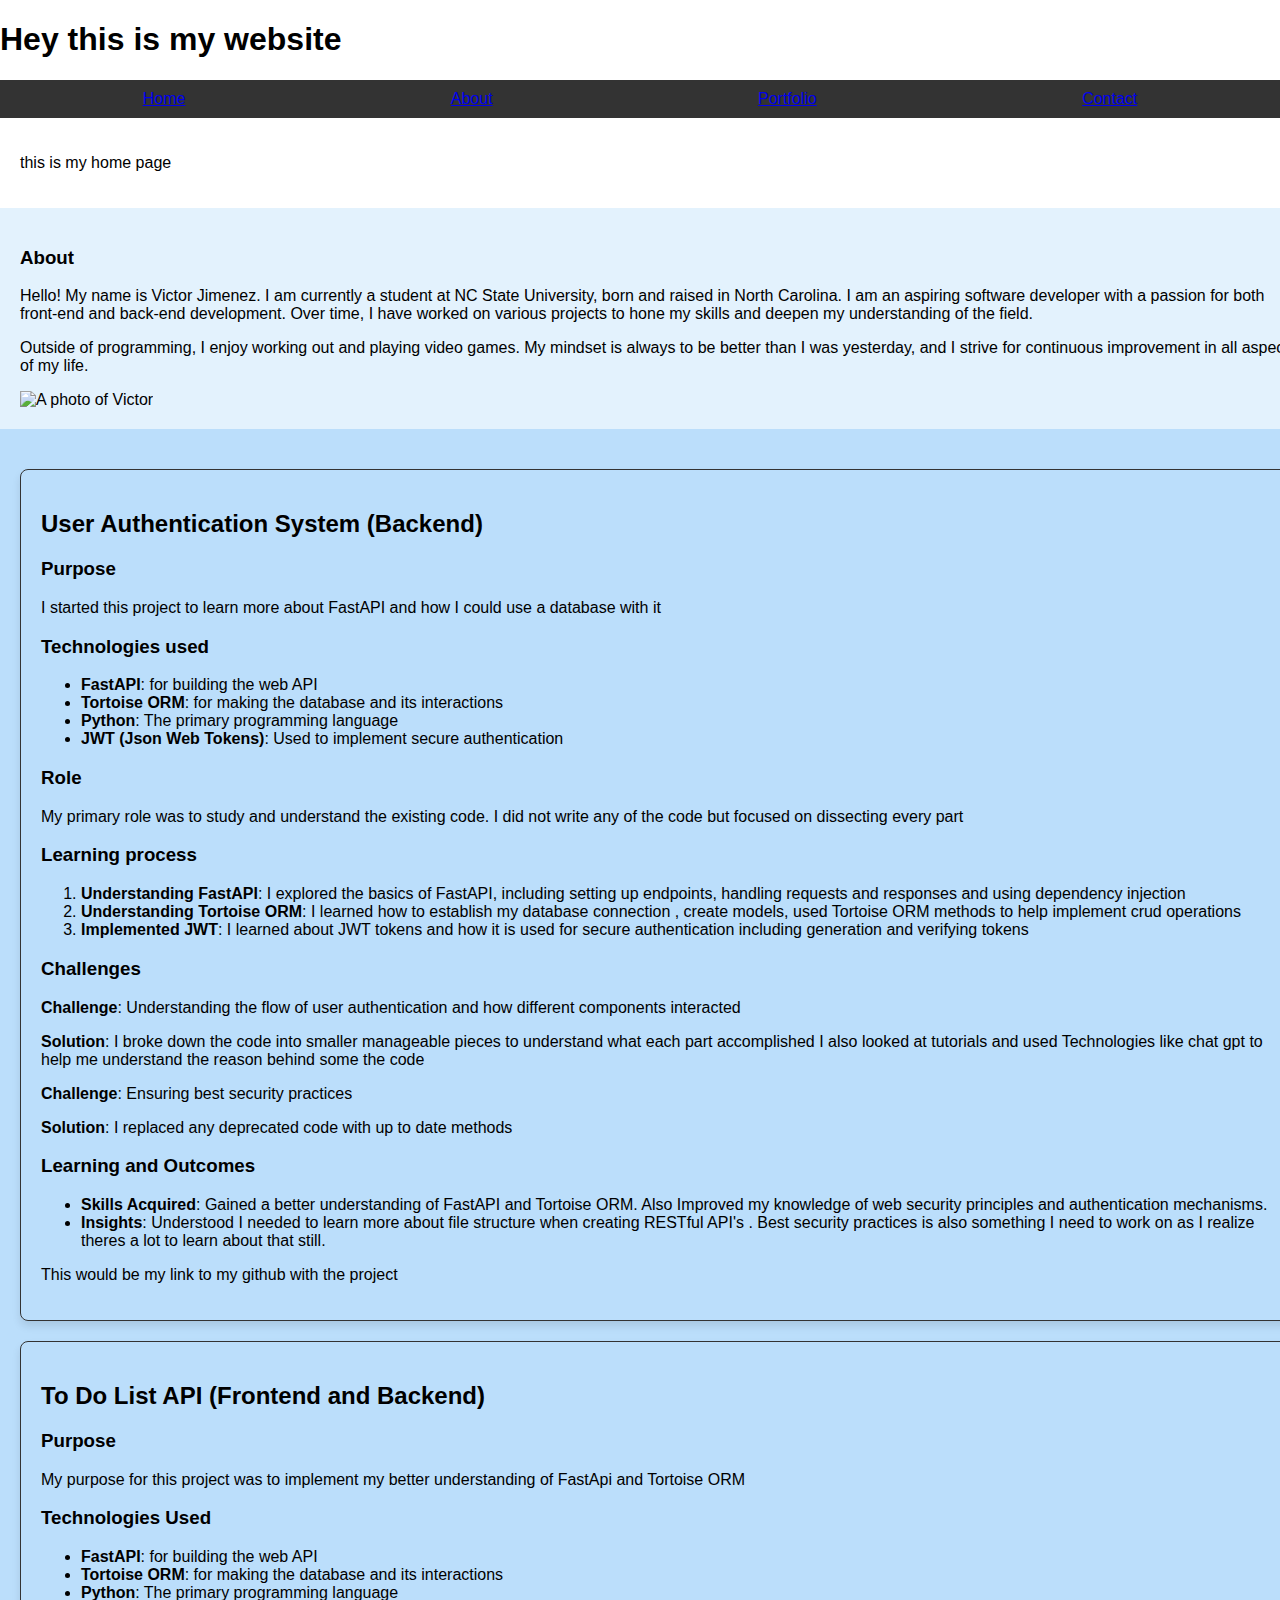
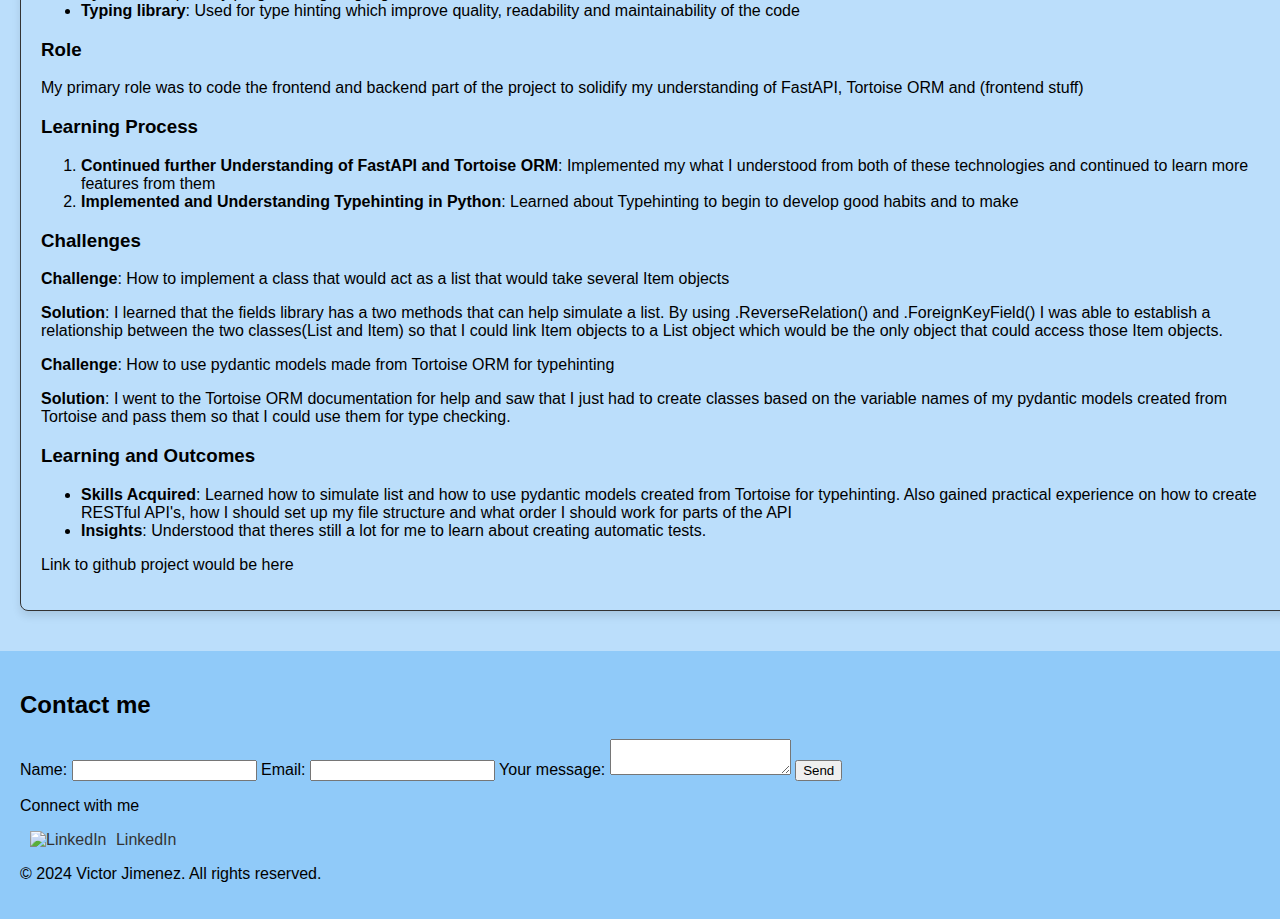
==== beginnerPortfolio.html @ de3bb0f4 "initial commit" ====
<!DOCTYPE html>
<html lang="en">
<head>
    <meta charset="UTF-8">
    <meta name="viewport" content="width=device-width, initial-scale=1.0">
    <link rel="stylesheet" href="beginnerPortfolio.css">
    <link href="https://fonts.googleapis.com/css2?family=Roboto:wght@400;700&display=swap" rel="stylesheet">
    <link rel="stylesheet" href="https://cdnjs.cloudflare.com/ajax/libs/font-awesome/5.15.4/css/all.min.css">
    <title>My First HTML Page</title>
</head>
<body>
    <h1> Hey this is my website </h1>
    
    <nav class="nav-bar"> 
        <ul class="nav-list">
            <li><a href="#Home" class="nav-item"> Home </a></li>
            <li><a href="#About" class="nav-item"> About </a></li>
            <li><a href="#Portfolio" class="nav-item"> Portfolio </a></li>            
            <li><a href="#Contact" class="nav-item"> Contact</a></li>
        </ul>
    </nav>

    <section id = "Home" class="home-section">
        <p> this is my home page</p>
    </section>

    <section id = "About" class="about-section">
        <h3> About</h3>
        <div class="about">
            <p>Hello! My name is Victor Jimenez. I am currently a student at NC State University,
                born and raised in North Carolina. I am an aspiring software developer with a
                passion for both front-end and back-end development.
                Over time, I have worked on various projects to hone my skills and deepen my
                understanding of the field.
            </p>
    
            <p>Outside of programming, I enjoy working out and playing video games. My mindset is always
                to be better than I was yesterday, and I strive for continuous improvement in all aspects
                of my life.</p>
        </div>
        <img src = "HeadshotOfMe.JPG" alt = "A photo of Victor" id = "photo-resize">
    </section>

    <section id = "Portfolio" class="portfolio-section">
        <div class="project">
            <h2> User Authentication System (Backend) </h2>
            <h3> Purpose </h3>
            <p> I started this project to learn more about FastAPI and how I could use a database with it</p>
            <h3> Technologies used</h3>
            <ul> 
                <li> <strong>FastAPI</strong>: for building the web API </li>
                <li> <strong>Tortoise ORM</strong>: for making the database and its interactions </li>
                <li> <strong>Python</strong>: The primary programming language </li>
                <li> <strong>JWT (Json Web Tokens)</strong>: Used to implement secure authentication </li>
            </ul>
            <h3> Role </h3>
            <p> My primary role was to study and understand the existing code. I did not write any of the
                code but focused on dissecting every part
            </p>
            <h3> Learning process</h3>
            <ol>
                <li> <strong>Understanding FastAPI</strong>: I explored the basics of FastAPI, including 
                setting up endpoints, handling requests and responses and using dependency injection
                </li>
                <li>
                    <strong> Understanding Tortoise ORM</strong>: I learned how to establish my database connection
                    , create models, used Tortoise ORM methods to help implement crud operations

                </li>
                <li>
                    <strong> Implemented JWT</strong>: I learned about JWT tokens and how it is used for 
                    secure authentication including generation and verifying tokens
                    
                </li>
            </ol>
            <h3> Challenges</h3>
            <p> <strong>Challenge</strong>: Understanding the flow of user authentication and how different components interacted</p>
            <p> <strong>Solution</strong>: I broke down the code into smaller manageable pieces to understand what each part accomplished
                I also looked at tutorials and used Technologies like chat gpt to help me understand the reason behind some the code    
            </p>
            <p> <strong>Challenge</strong>: Ensuring best security practices</p>
            <p> <strong>Solution</strong>: I replaced any deprecated code with up to date methods </p>
            <h3> Learning and Outcomes</h3>
            <ul>
                <li> <strong> Skills Acquired</strong>: Gained a better understanding of FastAPI and Tortoise ORM.
                    Also Improved my knowledge of web security principles and authentication mechanisms.
                </li>
                <li> <strong> Insights</strong>: Understood I needed to learn more about file structure when creating RESTful API's 
                . Best security practices is also something I need to work on as I realize theres a lot to learn about that still.
                </li>
            </ul>
            <p> This would be my link to my github with the project</p>
        </div>
        <div class="project">
            <h2> To Do List API (Frontend and Backend)</h2>
            <h3> Purpose</h3>
            <p> My purpose for this project was to implement my better understanding of FastApi and Tortoise ORM</p>
            <h3> Technologies Used</h3>
            <ul> 
                <li> <strong>FastAPI</strong>: for building the web API </li>
                <li> <strong>Tortoise ORM</strong>: for making the database and its interactions </li>
                <li> <strong>Python</strong>: The primary programming language </li>
                <li> <strong>Typing library</strong>: Used for type hinting which improve quality, readability and maintainability of the code </li>
            </ul>
            <h3> Role</h3>
            <p> My primary role was to code the frontend and backend part of the project to solidify my understanding of FastAPI, Tortoise ORM and (frontend stuff)</p>
            <h3> Learning Process</h3>
            <ol>
                <li><strong>Continued further Understanding of FastAPI and Tortoise ORM</strong>: Implemented my what I understood from both of these technologies and continued to learn more features from them</li>
                <li><strong> Implemented and Understanding Typehinting in Python</strong>: Learned about Typehinting to begin to develop good habits and to make </li>
            </ol>
            <h3> Challenges </h3>
            <p> <strong>Challenge</strong>: How to implement a class that would act as a list that would take several Item objects</p>
            <p><strong> Solution</strong>: I learned that the fields library has a two methods that can help simulate a list. 
                By using .ReverseRelation() and .ForeignKeyField() I was able to establish a relationship between the two classes(List and Item) so that I could
                link Item objects to a List object which would be the only object that could access those Item objects.
            </p>
            <p><strong>Challenge</strong>: How to use pydantic models made from Tortoise ORM for typehinting</p>
            <p><strong>Solution</strong>: I went to the Tortoise ORM documentation for help and saw that I just had 
                to create classes based on the variable names of my pydantic models created from Tortoise and pass them so that 
                I could use them for type checking.
            </p>
            <h3> Learning and Outcomes</h3>
            <ul>
                <li><strong>Skills Acquired</strong>: Learned how to simulate list and how to use pydantic
                    models created from Tortoise for typehinting. Also gained practical experience on how to
                    create RESTful API's, how I should set up my file structure and what order I should work 
                    for parts of the API
                </li>
                <li><strong>Insights</strong>: Understood that theres still a lot for me to learn about creating automatic tests.</li>
            </ul>
            <p> Link to github project would be here</p>
        </div>
    </section>

    <section id = "Contact" class="contact-section">
        <h2>Contact me</h2>
        <form action="https://formspree.io/f/mnnandla" method="POST">
            <label for name="name"> Name:</label>
            <input type="text" id="name" name="name" required>

            <label for email="email"> Email:</label>
            <input type="email" id="email" name="email" required>

            <label for message="message"> Your message:</label>
            <textarea type="text" id="message" name="message" required></textarea>

            <button type="submit"> Send</button>
        </form>
        <footer> 
            <p>Connect with me</p>
            <ul class="social-links">
                <li><a href="https://www.linkedin.com/in/victor-jimenez-36b8a1294" target="_blank"><img src="linkedin-icon.png" alt="LinkedIn"> LinkedIn</a></li>                
            </ul>
            <p>&copy; 2024 Victor Jimenez. All rights reserved.</p>
        </footer>
        
    </section>
</body>
---- beginnerPortfolio.css ----
.home-section {
    background-color: white;
}
.about-section {
    background-color: #E3F2FD;
}
.portfolio-section {
    background-color: #BBDEFB;
}
.contact-section {
    background-color: #90CAF9;
}
section {
    width: 100%;
    margin: 0px;
    padding: 20px;
}
html, body {
    margin: 0px;
    padding: 0px;
}
body {
    font-family: 'Lato', sans-serif;
    overflow-x: hidden;
}
.nav-bar {
    background-color: #333;
    padding: 10px;
}
.nav-list {
    display: flex;
    justify-content: space-around;
    list-style: none;
    margin: 0;
    padding: 0;
}
.nav-item a:link, .nav-item:visited {
    color: white;
    text-decoration: none;
    padding: 10px 20px;
    display: inline-block;
}
.nav-item a:hover {
    background-color: #575757;
    border-radius: 5px;
}
.nav-item a:active {
    color: white;
}
.project {
    border-radius: 8px;
    padding: 20px;
    margin: 20px 0;
    box-shadow: 0 5px 9px rgb(0,0,0,0.1);
    border: 1px solid #333;
}
.social-links {
    list-style: none;
    padding: 0;
}
.social-links li {
    display: inline;
    margin: 0 10px;
}
.social-links li a:link, .social-links li a:visited {
    text-decoration: none;
    color: #333;
}
.social-links li a:hover {
    color: #0073b1;
}
.social-links img{
    width: 20px;
    height: 20px;
    margin-right: 5px;
}
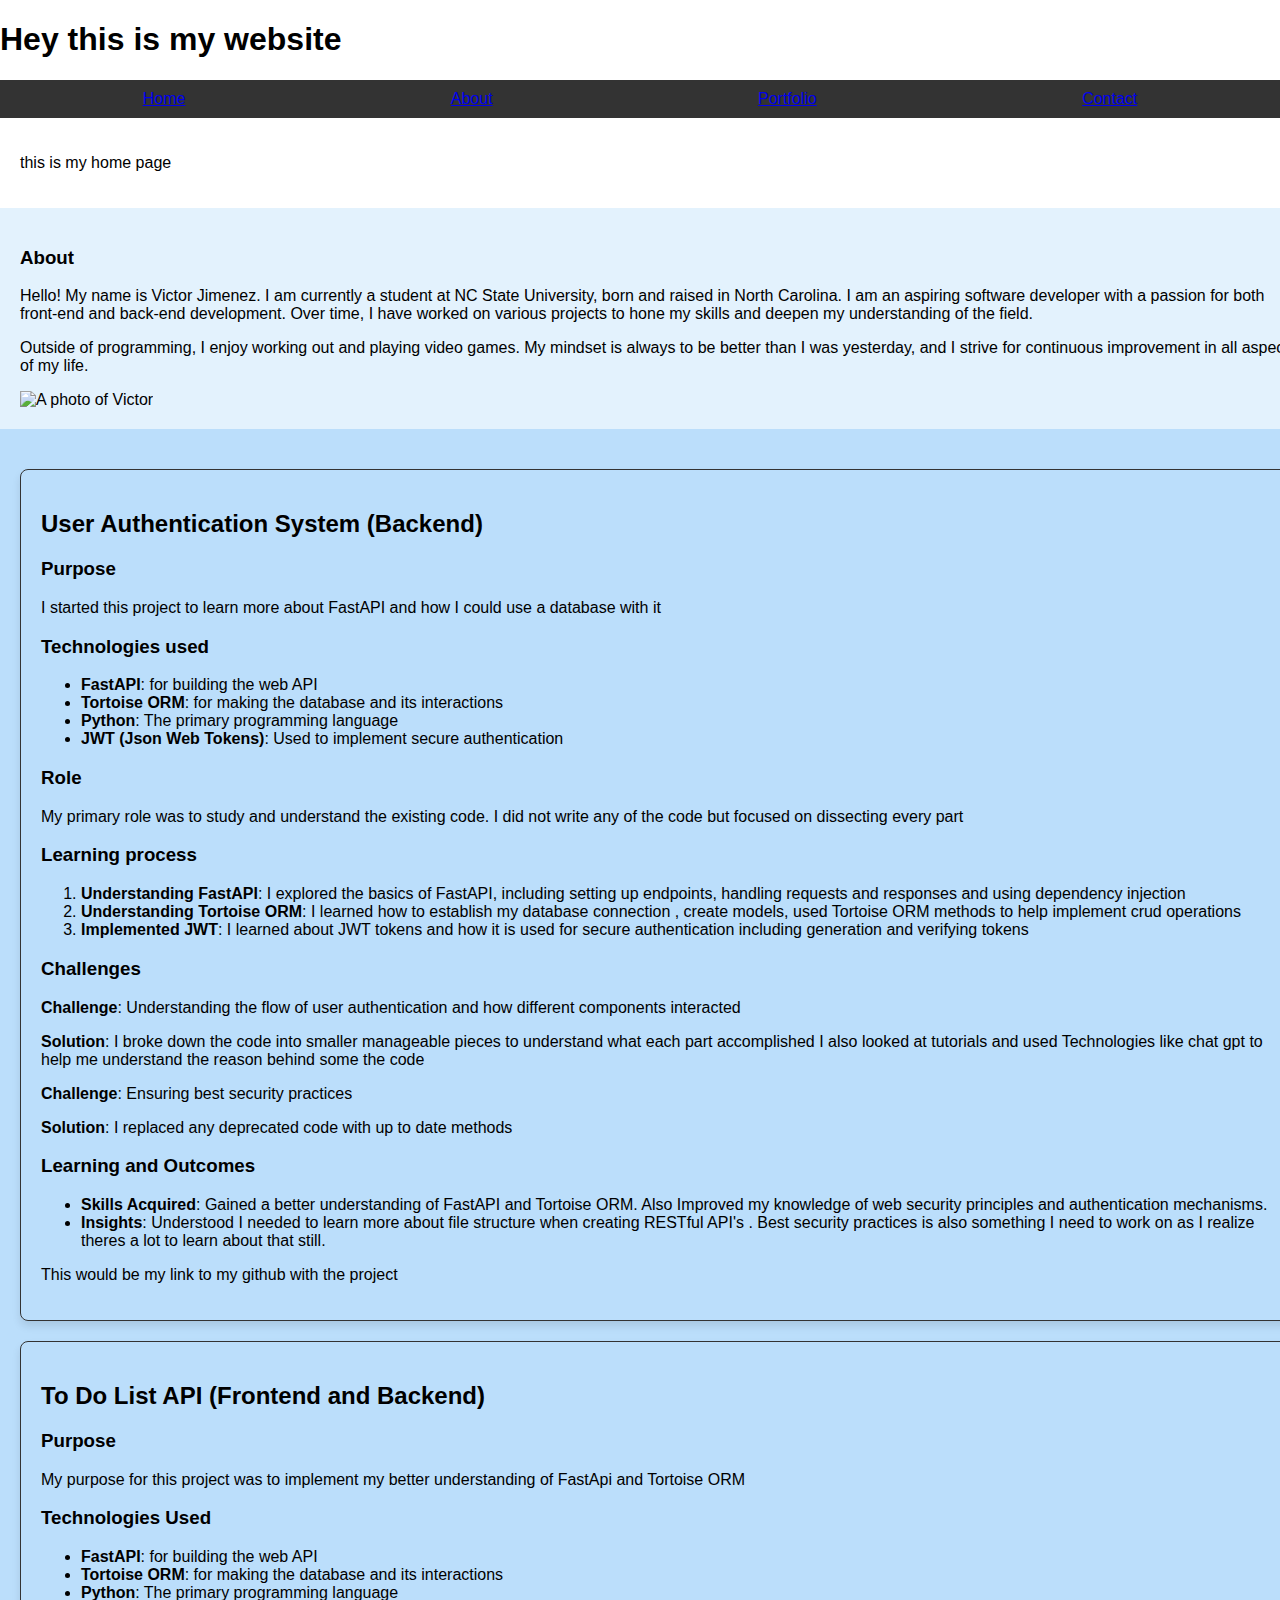
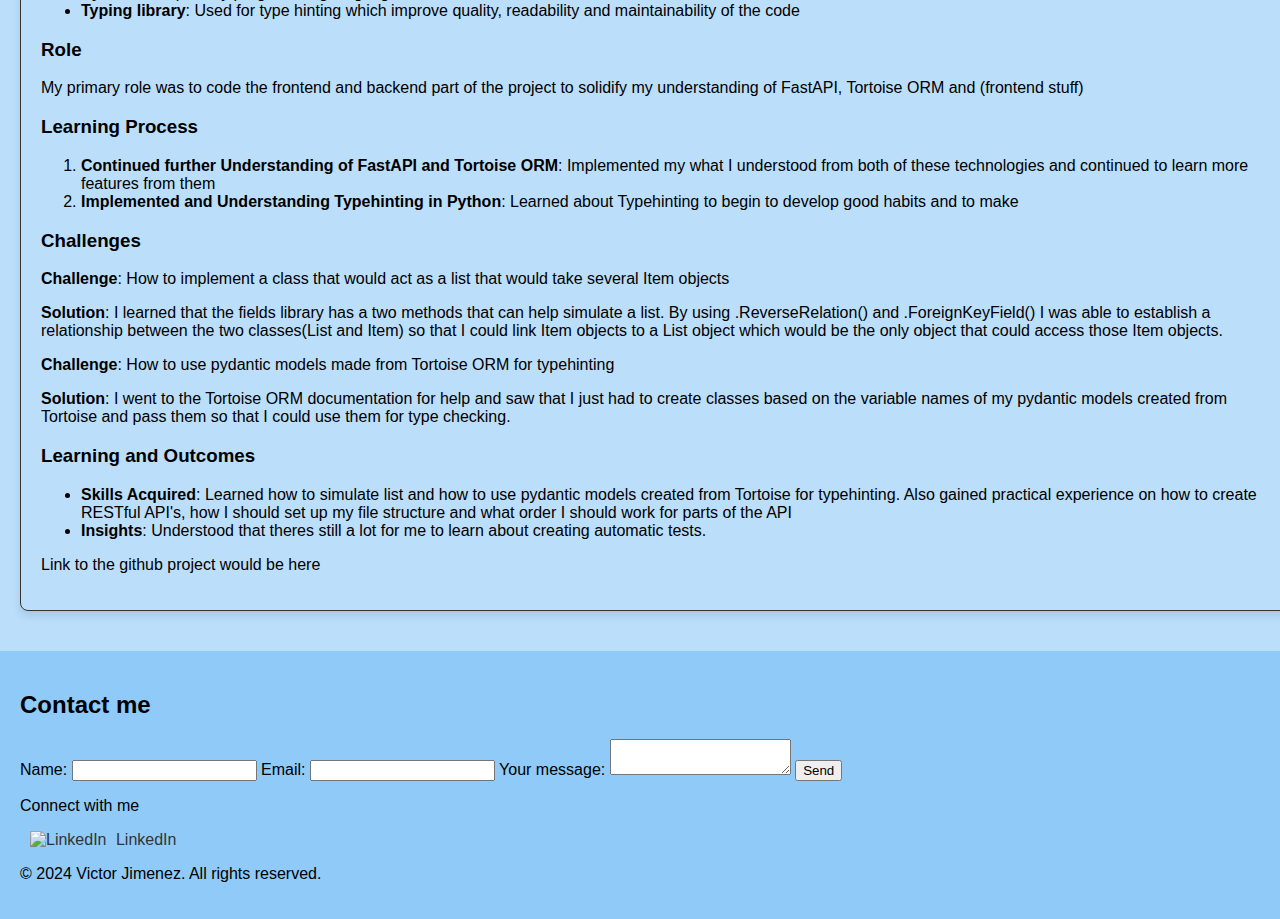
==== commit 90a79d72: "am commiting to main" ====
--- a/beginnerPortfolio.html
+++ b/beginnerPortfolio.html
@@ -129,7 +129,7 @@
                 </li>
                 <li><strong>Insights</strong>: Understood that theres still a lot for me to learn about creating automatic tests.</li>
             </ul>
-            <p> Link to github project would be here</p>
+            <p> Link to the github project would be here</p>
         </div>
     </section>
 
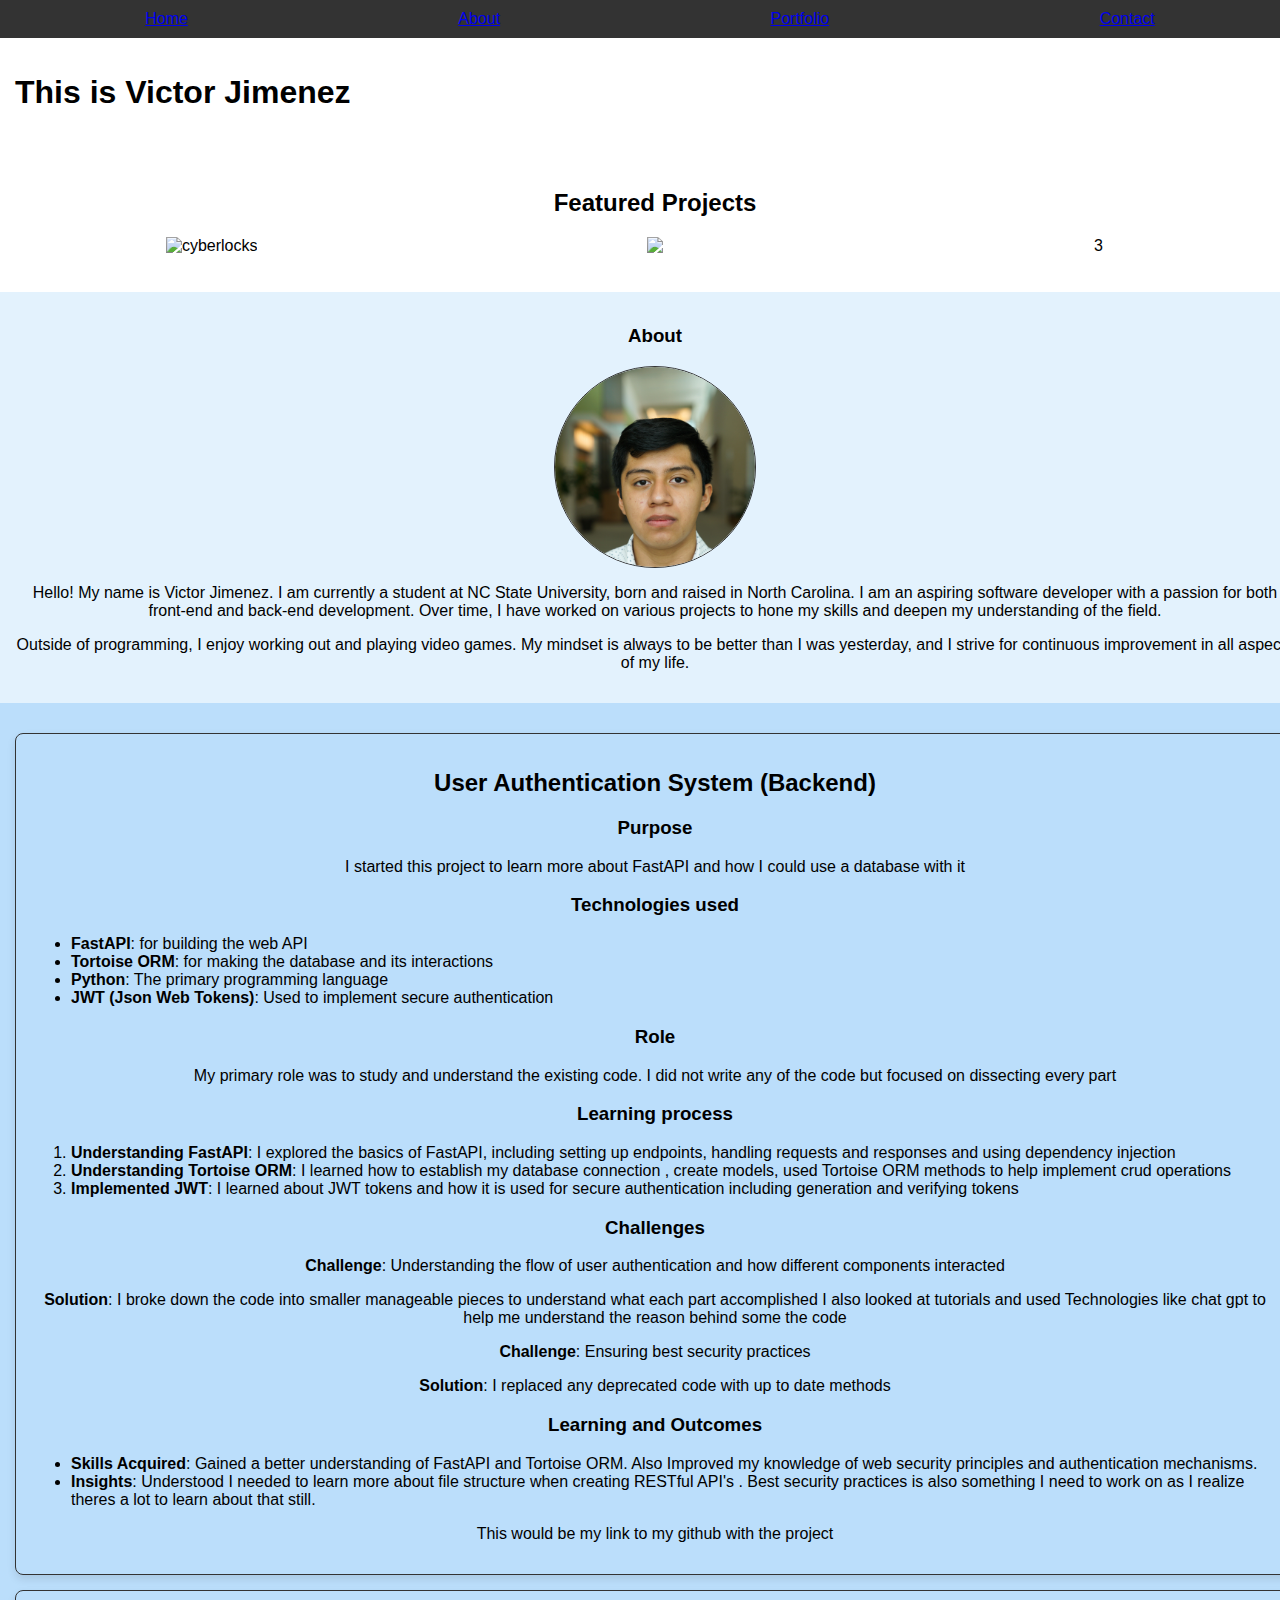
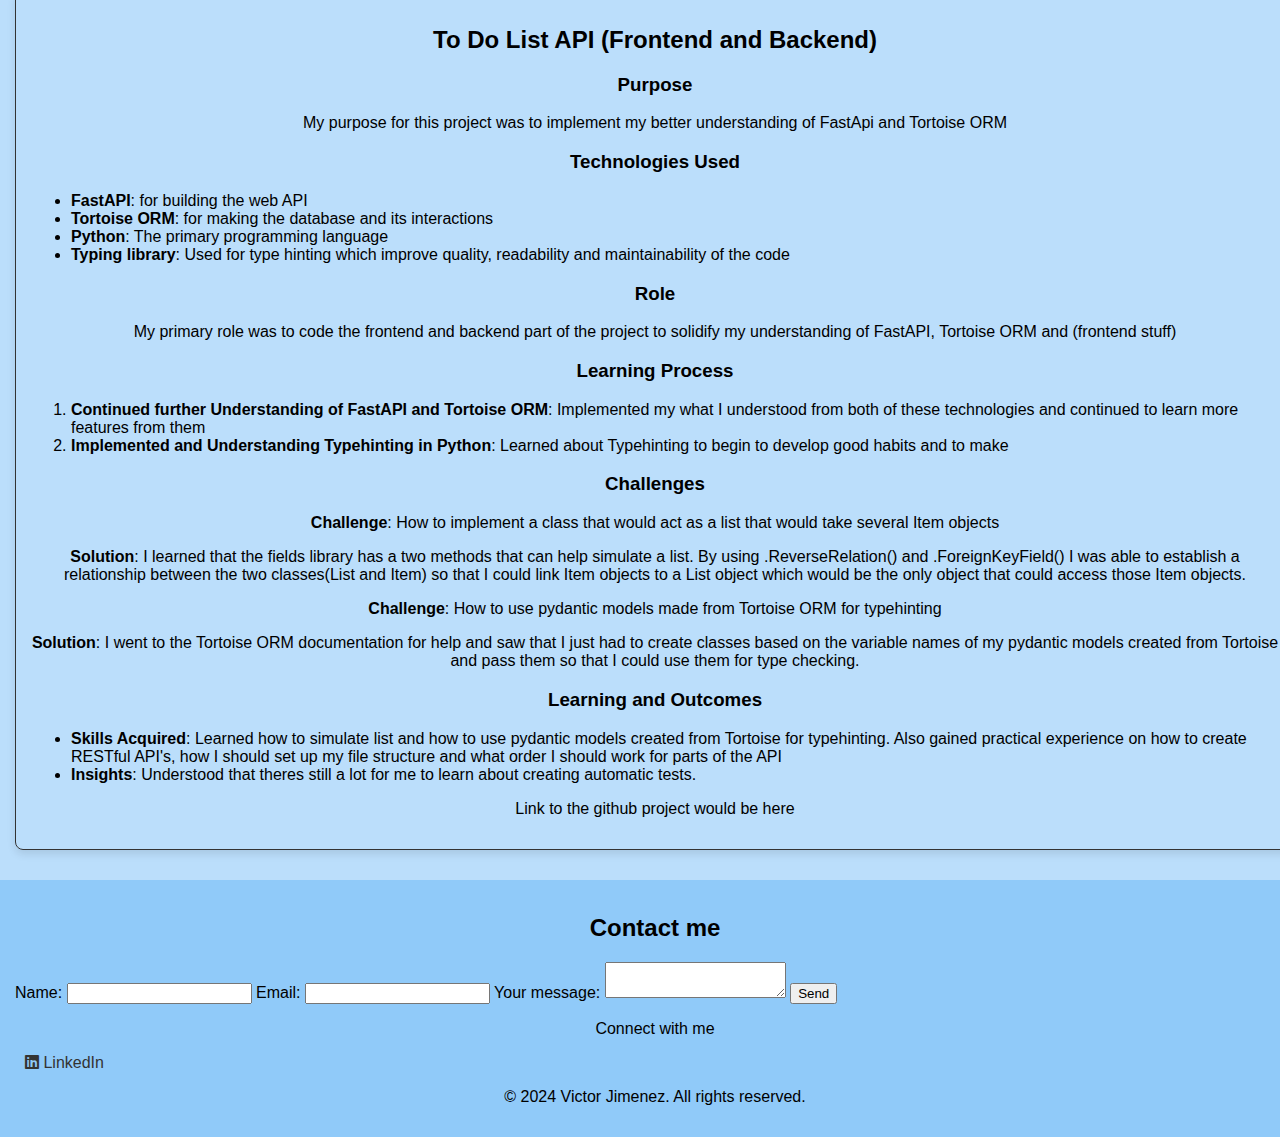
==== commit 490e7379: "Added image and circle border and started grid for featured project" ====
--- a/beginnerPortfolio.html
+++ b/beginnerPortfolio.html
@@ -6,10 +6,10 @@
     <link rel="stylesheet" href="beginnerPortfolio.css">
     <link href="https://fonts.googleapis.com/css2?family=Roboto:wght@400;700&display=swap" rel="stylesheet">
     <link rel="stylesheet" href="https://cdnjs.cloudflare.com/ajax/libs/font-awesome/5.15.4/css/all.min.css">
+
     <title>My First HTML Page</title>
 </head>
 <body>
-    <h1> Hey this is my website </h1>
     
     <nav class="nav-bar"> 
         <ul class="nav-list">
@@ -21,11 +21,21 @@
     </nav>
 
     <section id = "Home" class="home-section">
-        <p> this is my home page</p>
+        <h1> This is Victor Jimenez</h1>
+        <br></br>
+        <h2> <strong>Featured Projects</strong></h2>
+        <div class="container">
+            <div class="featured-project1"><img src="https://pixahive.com/wp-content/uploads/2020/10/Hacking-And-Cyber-Security-129294-pixahive.jpg" alt="cyberlocks"></div>
+            <div class="featured-project2"><img src ="https://images.pexels.com/photos/5717409/pexels-photo-5717409.jpeg"></div>
+            <div class="featured-project3">3</div>
+        </div>
     </section>
 
     <section id = "About" class="about-section">
         <h3> About</h3>
+        <div id = "photo-resize" class="circle-border">
+            <img src = "images/HeadshotOfMe.JPG" alt = "A photo of Victor" id = "photo-resize">
+        </div>
         <div class="about">
             <p>Hello! My name is Victor Jimenez. I am currently a student at NC State University,
                 born and raised in North Carolina. I am an aspiring software developer with a
@@ -38,7 +48,8 @@
                 to be better than I was yesterday, and I strive for continuous improvement in all aspects
                 of my life.</p>
         </div>
-        <img src = "HeadshotOfMe.JPG" alt = "A photo of Victor" id = "photo-resize">
+        
+        
     </section>
 
     <section id = "Portfolio" class="portfolio-section">
@@ -150,7 +161,7 @@
         <footer> 
             <p>Connect with me</p>
             <ul class="social-links">
-                <li><a href="https://www.linkedin.com/in/victor-jimenez-36b8a1294" target="_blank"><img src="linkedin-icon.png" alt="LinkedIn"> LinkedIn</a></li>                
+                <li><a href="https://www.linkedin.com/in/victor-jimenez-36b8a1294" target="_blank"><i class="fab fa-linkedin"></i> LinkedIn</a></li>
             </ul>
             <p>&copy; 2024 Victor Jimenez. All rights reserved.</p>
         </footer>
--- a/beginnerPortfolio.css
+++ b/beginnerPortfolio.css
@@ -1,6 +1,16 @@
 .home-section {
     background-color: white;
 }
+#photo-resize {
+    text-align: center;
+}
+#photo-resize img {
+    display: block; /* Ensures the image behaves like a block element */
+    margin: 0 auto; /* Centers the image horizontally */
+    width: 250px;
+    max-width: 100%; /* Optionally, limits the image width to the container width */
+    height: auto; /* Ensures the image maintains its aspect ratio */
+}
 .about-section {
     background-color: #E3F2FD;
 }
@@ -9,6 +19,9 @@
 }
 .contact-section {
     background-color: #90CAF9;
+}
+p, h3, h2{
+    text-align: center;
 }
 section {
     width: 100%;
@@ -26,6 +39,10 @@
 .nav-bar {
     background-color: #333;
     padding: 10px;
+    position: sticky;
+    top: 0;
+    z-index: 999;
+    width: 100%;
 }
 .nav-list {
     display: flex;
@@ -73,4 +90,111 @@
     width: 20px;
     height: 20px;
     margin-right: 5px;
+}
+.circle-border {
+    border-radius: 50%;
+    border: 1px solid #333;
+    width: 200px;
+    height: 200px;
+    margin: 0 auto;
+    overflow: hidden;
+    text-align: center;
+}
+.container {
+    text-align: center;
+    display: grid;
+    grid-template-columns: repeat(3, 1fr);
+    grid-template-rows: repeat(2, 1fr);
+    column-gap: 50px;
+}
+.featured-project1 {
+    grid-column-start: 1;
+    grid-column-end: 2;
+    grid-row-start: 1;
+    grid-row-end: 2;
+}
+.featured-project1 img{
+    max-width: 100%;
+    height: auto
+}
+.featured-project2 {
+    grid-column-start: 2;
+    grid-column-end: 3;
+    grid-row-start: 1;
+    grid-row-end: 2;
+}
+.featured-project2 img{
+    max-width: 100%;
+    height: auto
+}
+.featured-project3 {
+    grid-column-start: 3;
+    grid-column-end: 4;
+    grid-row-start: 1;
+    grid-row-end: 2;
+}
+.featured-project3 img{
+    max-width: 100%;
+    height: auto
+}
+/* Media query for tablets (min-width: 600px) */
+@media (min-width: 600px) {
+    .nav-list {
+        flex-direction: row;
+        justify-content: space-around;
+    }
+
+    .nav-item {
+        margin: 0 10px;
+    }
+
+    .project {
+        padding: 15px;
+        margin: 15px 0;
+        box-shadow: 0 4px 8px rgb(0,0,0,0.1);
+    }
+
+    section {
+        padding: 15px;
+    }
+}
+
+/* Media query for mobile devices (max-width: 599px) */
+@media (max-width: 599px) {
+    .nav-bar {
+        padding: 5px;
+    }
+
+    .nav-list {
+        flex-direction: column;
+        align-items: center;
+    }
+
+    .nav-item {
+        margin: 5px 0;
+    }
+
+    .nav-item a:link, .nav-item a:visited {
+        padding: 8px 15px;
+    }
+
+    .project {
+        padding: 10px;
+        margin: 10px 0;
+        box-shadow: 0 3px 6px rgb(0,0,0,0.1);
+    }
+
+    section {
+        padding: 10px;
+    }
+    
+    .social-links li {
+        display: block;
+        margin: 5px 0;
+    }
+
+    .social-links img {
+        width: 15px;
+        height: 15px;
+    }
 }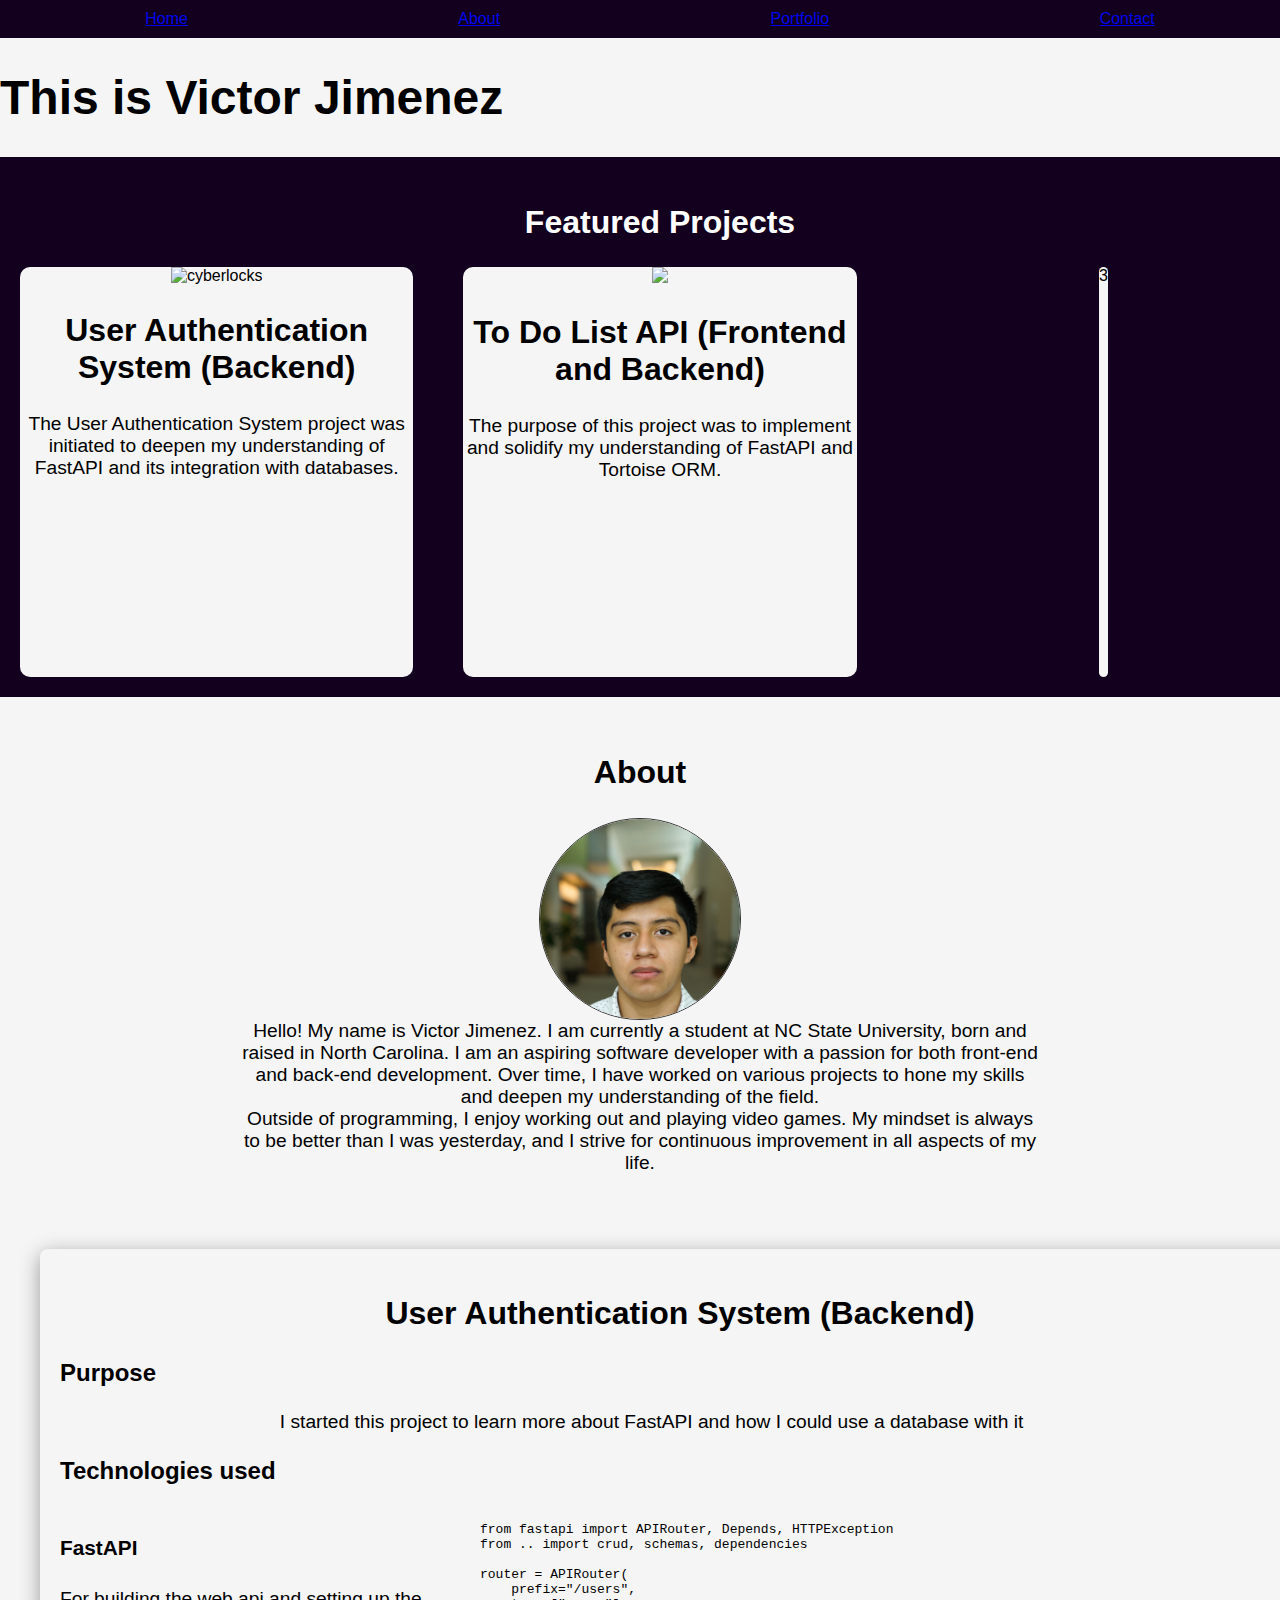
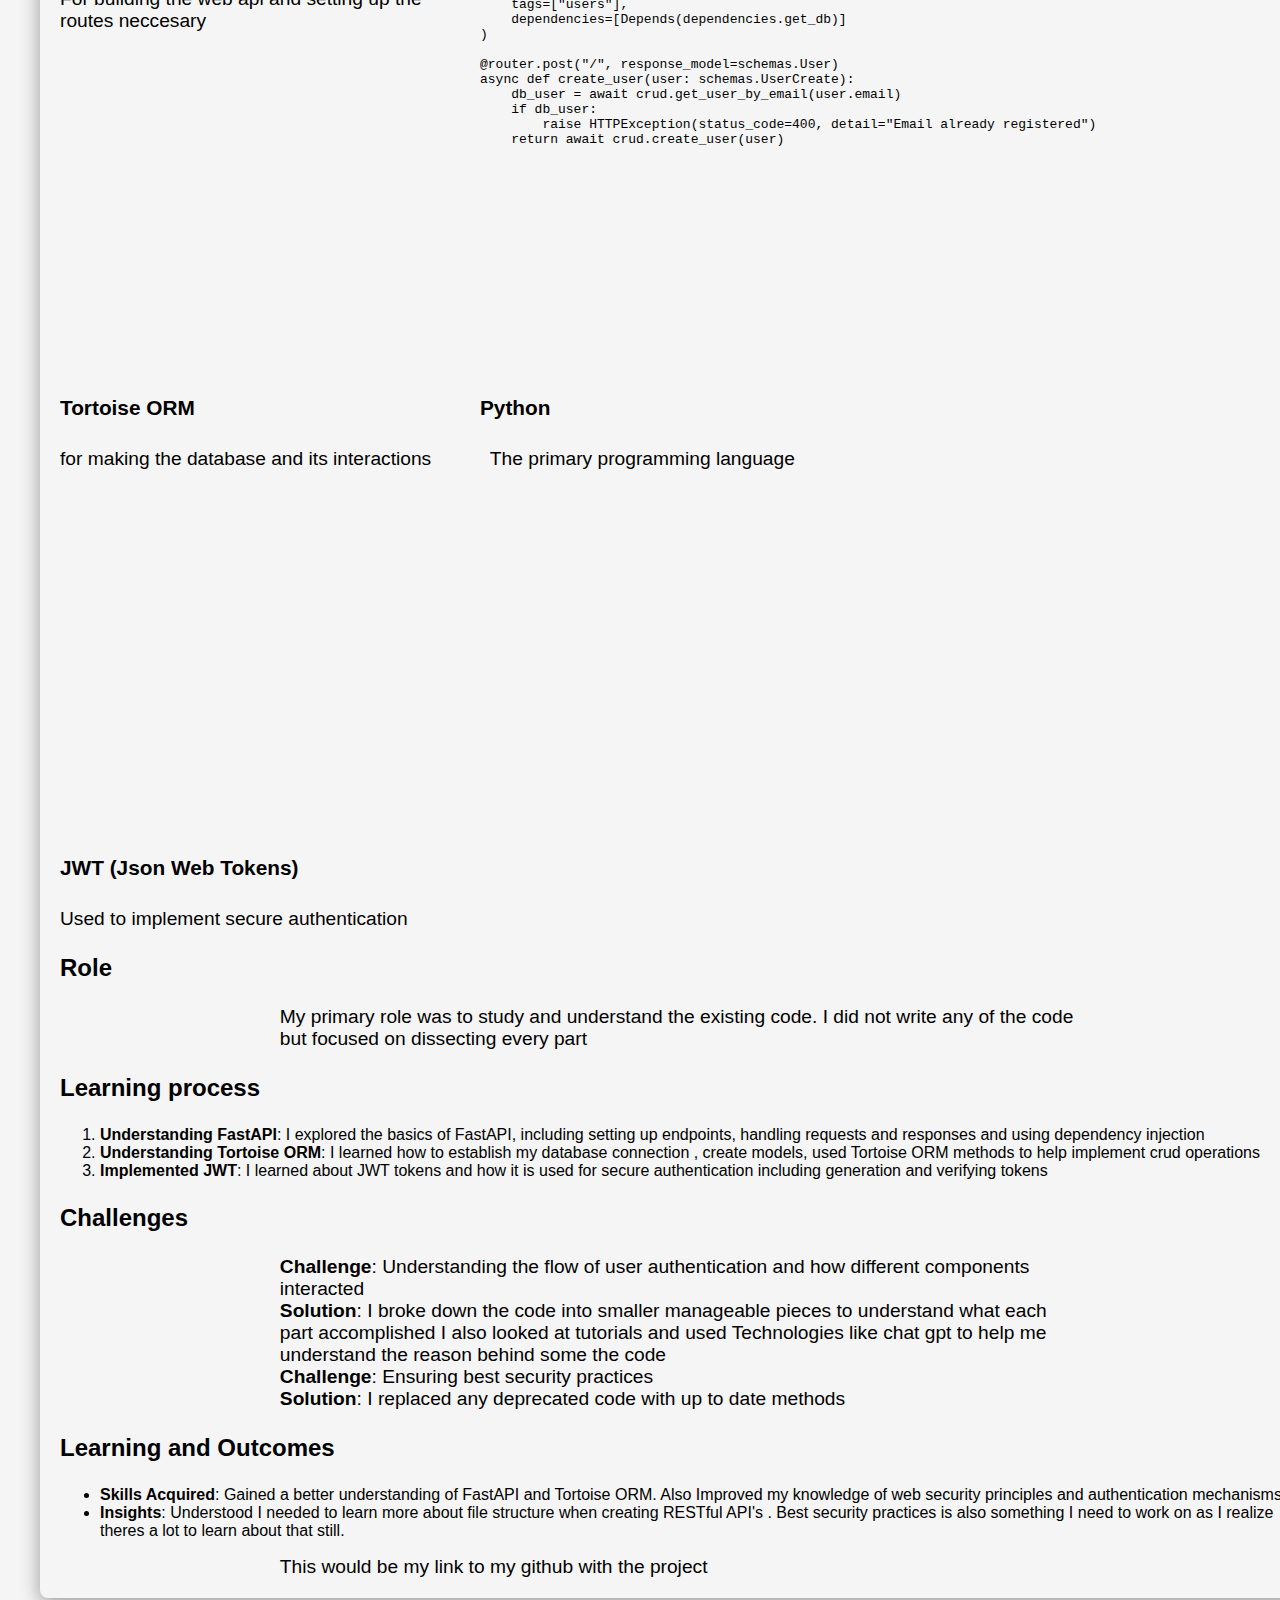
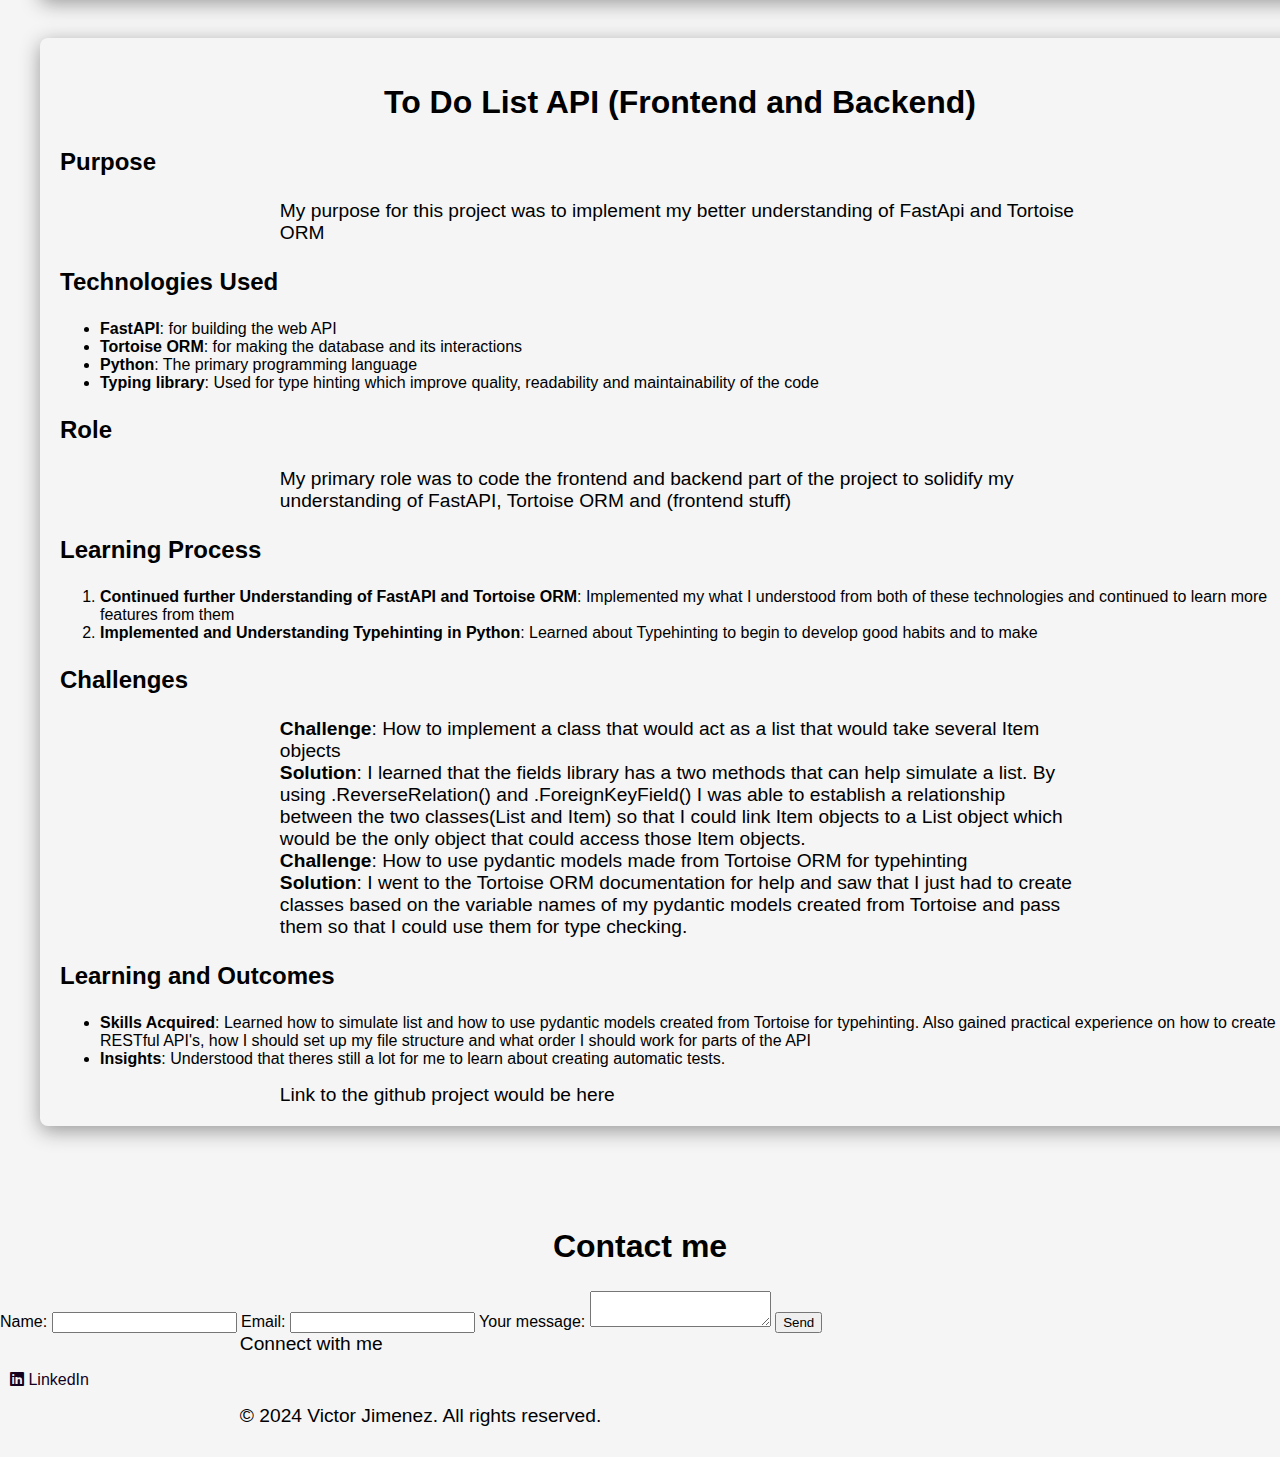
==== commit 8deddd0d: "Added picture to go along with technologies used. Added custom font sizing. Centered about section a" ====
--- a/beginnerPortfolio.html
+++ b/beginnerPortfolio.html
@@ -6,6 +6,7 @@
     <link rel="stylesheet" href="beginnerPortfolio.css">
     <link href="https://fonts.googleapis.com/css2?family=Roboto:wght@400;700&display=swap" rel="stylesheet">
     <link rel="stylesheet" href="https://cdnjs.cloudflare.com/ajax/libs/font-awesome/5.15.4/css/all.min.css">
+    <link href="https://cdnjs.cloudflare.com/ajax/libs/prism/1.23.0/themes/prism-okaidia.min.css" rel="stylesheet" />
 
     <title>My First HTML Page</title>
 </head>
@@ -22,17 +23,31 @@
 
     <section id = "Home" class="home-section">
         <h1> This is Victor Jimenez</h1>
-        <br></br>
-        <h2> <strong>Featured Projects</strong></h2>
-        <div class="container">
-            <div class="featured-project1"><img src="https://pixahive.com/wp-content/uploads/2020/10/Hacking-And-Cyber-Security-129294-pixahive.jpg" alt="cyberlocks"></div>
-            <div class="featured-project2"><img src ="https://images.pexels.com/photos/5717409/pexels-photo-5717409.jpeg"></div>
-            <div class="featured-project3">3</div>
-        </div>
+
+        <section id="Featured-Projects-Part">
+            <h2> Featured Projects</h2>
+            <div class="featured-container">
+                <div class="featured-project1 featured-project">
+                    <img src="https://pixahive.com/wp-content/uploads/2020/10/Hacking-And-Cyber-Security-129294-pixahive.jpg" alt="cyberlocks">
+                    <h2>User Authentication System (Backend)</h2>
+                    <p>
+                        The User Authentication System project was initiated to deepen my understanding of FastAPI and its integration with databases.
+                    </p>    
+                </div>
+                <div class="featured-project2 featured-project">
+                    <img src ="https://images.pexels.com/photos/5717409/pexels-photo-5717409.jpeg">
+                    <h2> To Do List API (Frontend and Backend)</h2>
+                    <p>
+                        The purpose of this project was to implement and solidify my understanding of FastAPI and Tortoise ORM.
+                    </p>
+                </div>
+                <div class="featured-project3 featured-project">3</div>
+            </div>
+        </section>
     </section>
 
     <section id = "About" class="about-section">
-        <h3> About</h3>
+        <h2> About</h2>
         <div id = "photo-resize" class="circle-border">
             <img src = "images/HeadshotOfMe.JPG" alt = "A photo of Victor" id = "photo-resize">
         </div>
@@ -58,12 +73,46 @@
             <h3> Purpose </h3>
             <p> I started this project to learn more about FastAPI and how I could use a database with it</p>
             <h3> Technologies used</h3>
-            <ul> 
-                <li> <strong>FastAPI</strong>: for building the web API </li>
-                <li> <strong>Tortoise ORM</strong>: for making the database and its interactions </li>
-                <li> <strong>Python</strong>: The primary programming language </li>
-                <li> <strong>JWT (Json Web Tokens)</strong>: Used to implement secure authentication </li>
-            </ul>
+            <div class="technologies-container">
+                 
+                <div class="technologie-used">
+                    <h4> FastAPI </h4>
+                    <p>For building the web api and setting up the routes neccesary  </p>
+                </div>
+                <div class="technologie-used">
+                    <pre><code class="language-python">from fastapi import APIRouter, Depends, HTTPException
+from .. import crud, schemas, dependencies
+
+router = APIRouter(
+    prefix="/users",
+    tags=["users"],
+    dependencies=[Depends(dependencies.get_db)]
+)
+
+@router.post("/", response_model=schemas.User)
+async def create_user(user: schemas.UserCreate):
+    db_user = await crud.get_user_by_email(user.email)
+    if db_user:
+        raise HTTPException(status_code=400, detail="Email already registered")
+    return await crud.create_user(user)
+                    </code></pre>
+                    <script src="https://cdnjs.cloudflare.com/ajax/libs/prism/1.23.0/prism.min.js"></script>
+                    <script src="https://cdnjs.cloudflare.com/ajax/libs/prism/1.23.0/components/prism-python.min.js"></script>
+                </div>
+                <div class="technologie-used">
+                    <h4> Tortoise ORM </h4>
+                    <p>for making the database and its interactions </p>
+                </div>
+                <div class="technologie-used">
+                    <h4> Python </h4>
+                    <p>The primary programming language</p>
+                </div>
+                <div class="technologie-used">
+                    <h4>JWT (Json Web Tokens) </h4>
+                    <p>Used to implement secure authentication</p>
+                </div>
+        
+            </div>
             <h3> Role </h3>
             <p> My primary role was to study and understand the existing code. I did not write any of the
                 code but focused on dissecting every part
--- a/beginnerPortfolio.css
+++ b/beginnerPortfolio.css
@@ -1,5 +1,14 @@
+:root {
+    --primary-color: #F5F5F5;
+    --about-color: #1E2749;
+    --portfolio-color: #72A1E5;
+    --contact-color: #53917E;
+    --dark-color: #13001e;
+}
+
 .home-section {
-    background-color: white;
+    background-color: var(--primary-color);
+    padding: 0px;
 }
 #photo-resize {
     text-align: center;
@@ -12,23 +21,46 @@
     height: auto; /* Ensures the image maintains its aspect ratio */
 }
 .about-section {
-    background-color: #E3F2FD;
+    background-color: var(--primary-color);
+    color: black;
+    text-align: center;
+    
 }
 .portfolio-section {
-    background-color: #BBDEFB;
+    background-color: var(--primary-color);
+    padding: 5px 40px;
 }
 .contact-section {
-    background-color: #90CAF9;
-}
-p, h3, h2{
-    text-align: center;
+    background-color:var(--primary-color);
+}
+h2 {
+    text-align: center;
+    font-size: 2rem;
+}
+h1 {
+    font-size: 3rem;
+}
+
+h3 {
+    font-size: 1.5rem;
+}
+
+h4 {
+    font-size: 1.3rem;
+}
+p{
+    margin: 0 auto;
+    font-size: 1.2rem;
+    max-width: 75ch;
+    
 }
 section {
     width: 100%;
-    margin: 0px;
-    padding: 20px;
+    margin: 10px 0px;
+    padding: 20px 0px;
 }
 html, body {
+    background-color: #F5F5F5;
     margin: 0px;
     padding: 0px;
 }
@@ -37,7 +69,7 @@
     overflow-x: hidden;
 }
 .nav-bar {
-    background-color: #333;
+    background-color: var(--dark-color);
     padding: 10px;
     position: sticky;
     top: 0;
@@ -58,7 +90,7 @@
     display: inline-block;
 }
 .nav-item a:hover {
-    background-color: #575757;
+    background-color: var(--primary-color);
     border-radius: 5px;
 }
 .nav-item a:active {
@@ -67,9 +99,8 @@
 .project {
     border-radius: 8px;
     padding: 20px;
-    margin: 20px 0;
-    box-shadow: 0 5px 9px rgb(0,0,0,0.1);
-    border: 1px solid #333;
+    margin: 40px 0;
+    box-shadow: 0px 5px 20px rgb(152, 152, 152);
 }
 .social-links {
     list-style: none;
@@ -81,7 +112,7 @@
 }
 .social-links li a:link, .social-links li a:visited {
     text-decoration: none;
-    color: #333;
+    color: var(--dark-color);
 }
 .social-links li a:hover {
     color: #0073b1;
@@ -100,45 +131,80 @@
     overflow: hidden;
     text-align: center;
 }
-.container {
+#Featured-Projects-Part {
+    width: 100%;
+    height: 100%;
+    background-color: var(--dark-color);
+    padding: 20px;
+    color: white;
+}
+.featured-container {
     text-align: center;
     display: grid;
+    font-size: 1rem;
     grid-template-columns: repeat(3, 1fr);
-    grid-template-rows: repeat(2, 1fr);
+    grid-template-rows: repeat(1, 410px);
     column-gap: 50px;
+    
+    
+}
+.featured-project {
+    margin: 0 auto;
+    color: black;
+    border-radius: 10px;
+    background-color: var(--primary-color);
+    transition: transform 0.3s ease-in-out 0.1s;
+}
+.featured-project:hover {
+    transform: translateY(-10px);
 }
 .featured-project1 {
     grid-column-start: 1;
     grid-column-end: 2;
     grid-row-start: 1;
     grid-row-end: 2;
-}
-.featured-project1 img{
+    overflow: hidden;
+    
+}
+.featured-project img{
     max-width: 100%;
-    height: auto
+    width: 100%;
+    height: auto;
+    max-height: 50%;
+    object-fit: cover;
+    
 }
 .featured-project2 {
     grid-column-start: 2;
     grid-column-end: 3;
     grid-row-start: 1;
     grid-row-end: 2;
-}
-.featured-project2 img{
-    max-width: 100%;
-    height: auto
-}
+    overflow: hidden;
+}
+
 .featured-project3 {
     grid-column-start: 3;
     grid-column-end: 4;
     grid-row-start: 1;
     grid-row-end: 2;
 }
-.featured-project3 img{
-    max-width: 100%;
-    height: auto
-}
-/* Media query for tablets (min-width: 600px) */
-@media (min-width: 600px) {
+.technologies-container {
+    display: grid;
+    grid-template-columns: 1fr 2fr;
+    grid-template-rows: 450px 450px;
+    gap: 10px;
+}
+.technologie-used {
+    align-items: center;
+}
+.technologie-used img {
+    grid-row: 1/2;
+    grid-column: 2/3;
+    width: 100%;
+    height: auto;
+}
+/* Media query for tablets (max-width: 10023x) */
+@media (max-width: 1023px) {
     .nav-list {
         flex-direction: row;
         justify-content: space-around;
@@ -151,7 +217,7 @@
     .project {
         padding: 15px;
         margin: 15px 0;
-        box-shadow: 0 4px 8px rgb(0,0,0,0.1);
+        box-shadow: 0 4px 8px rgba(247, 19, 19, 0.675);
     }
 
     section {
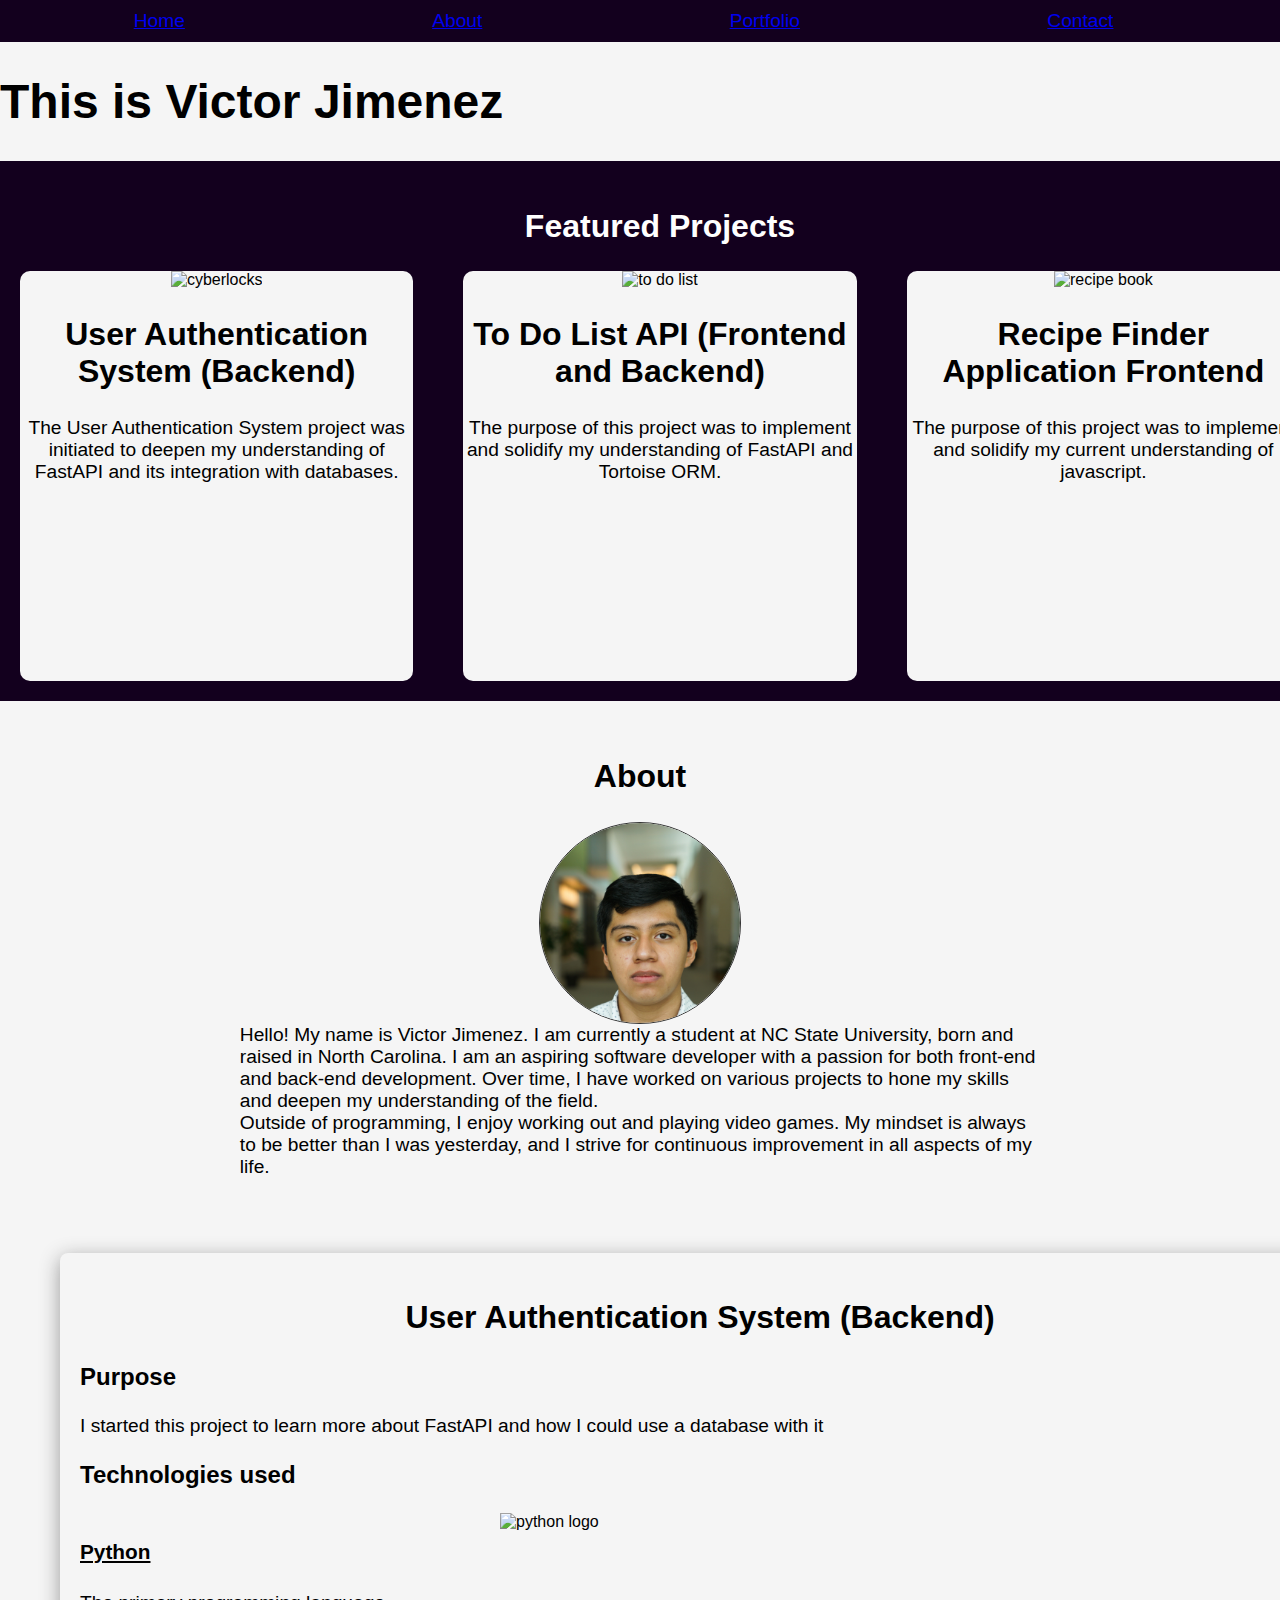
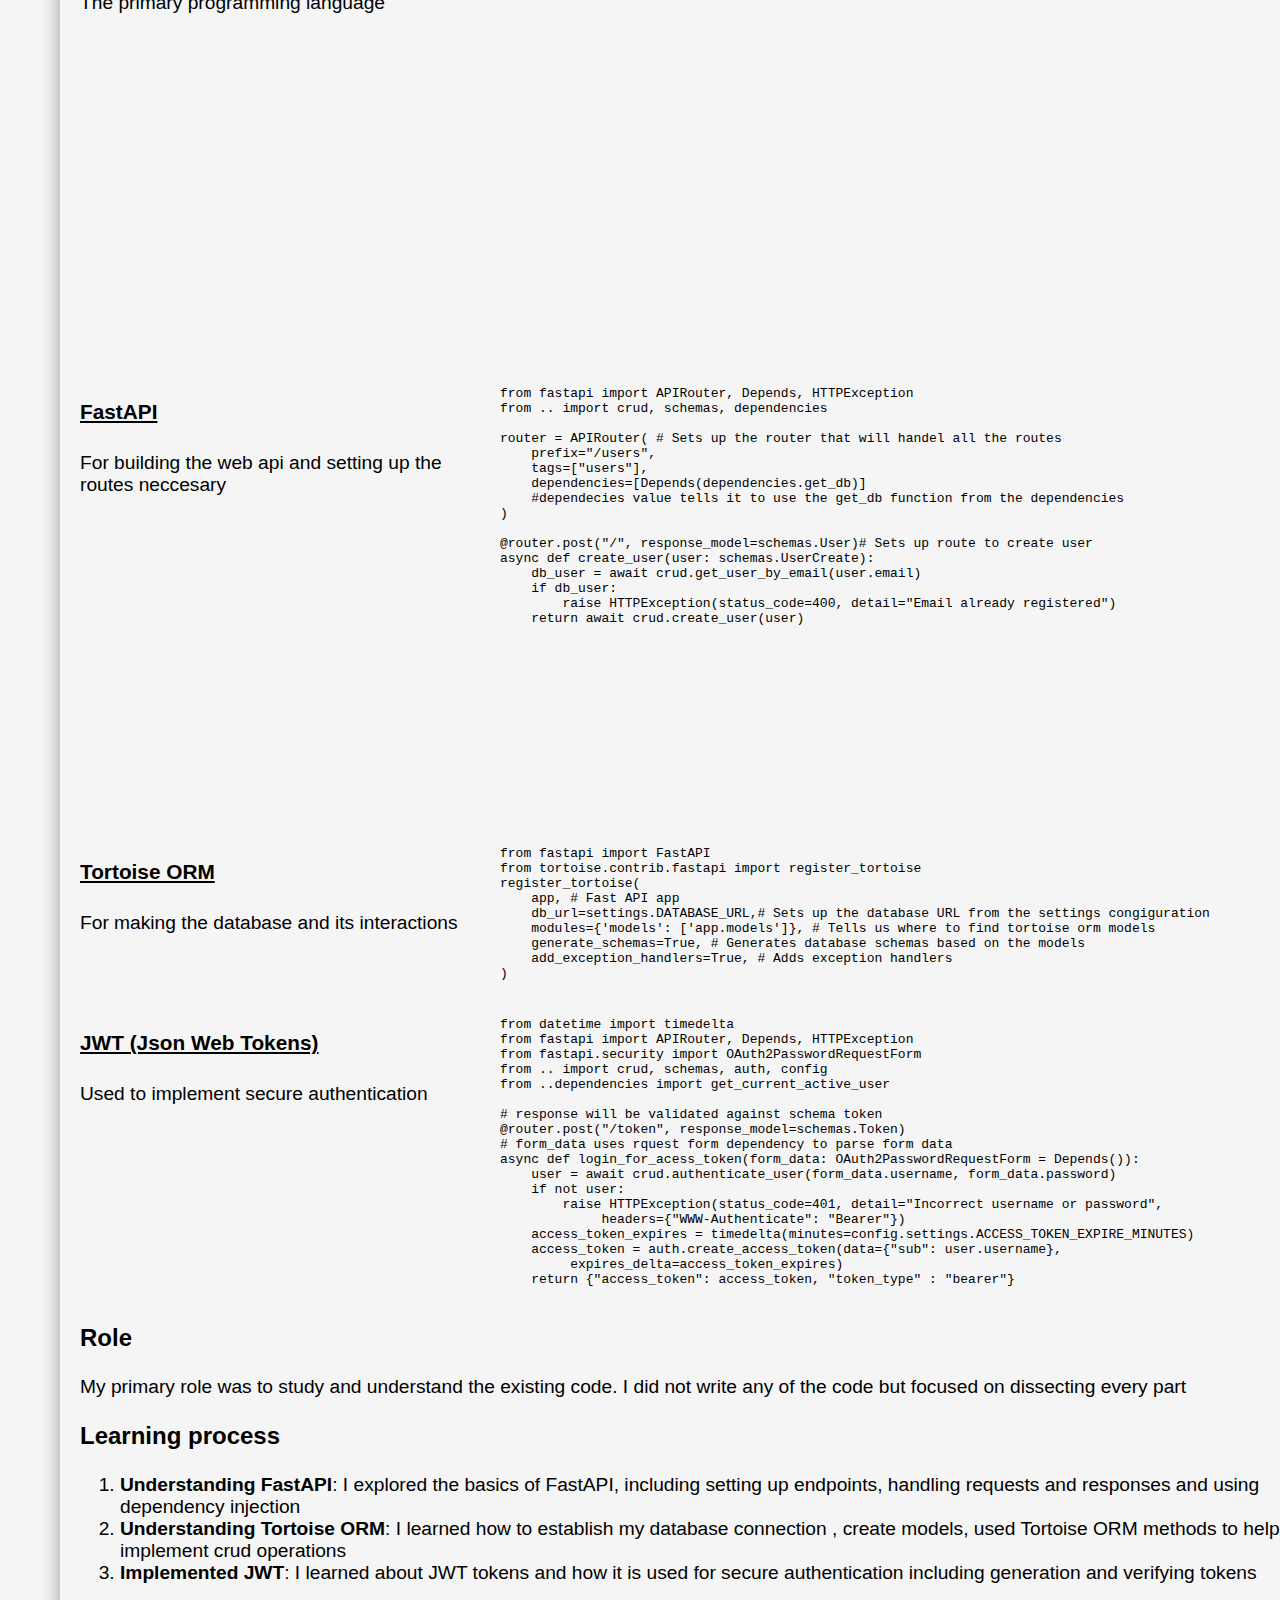
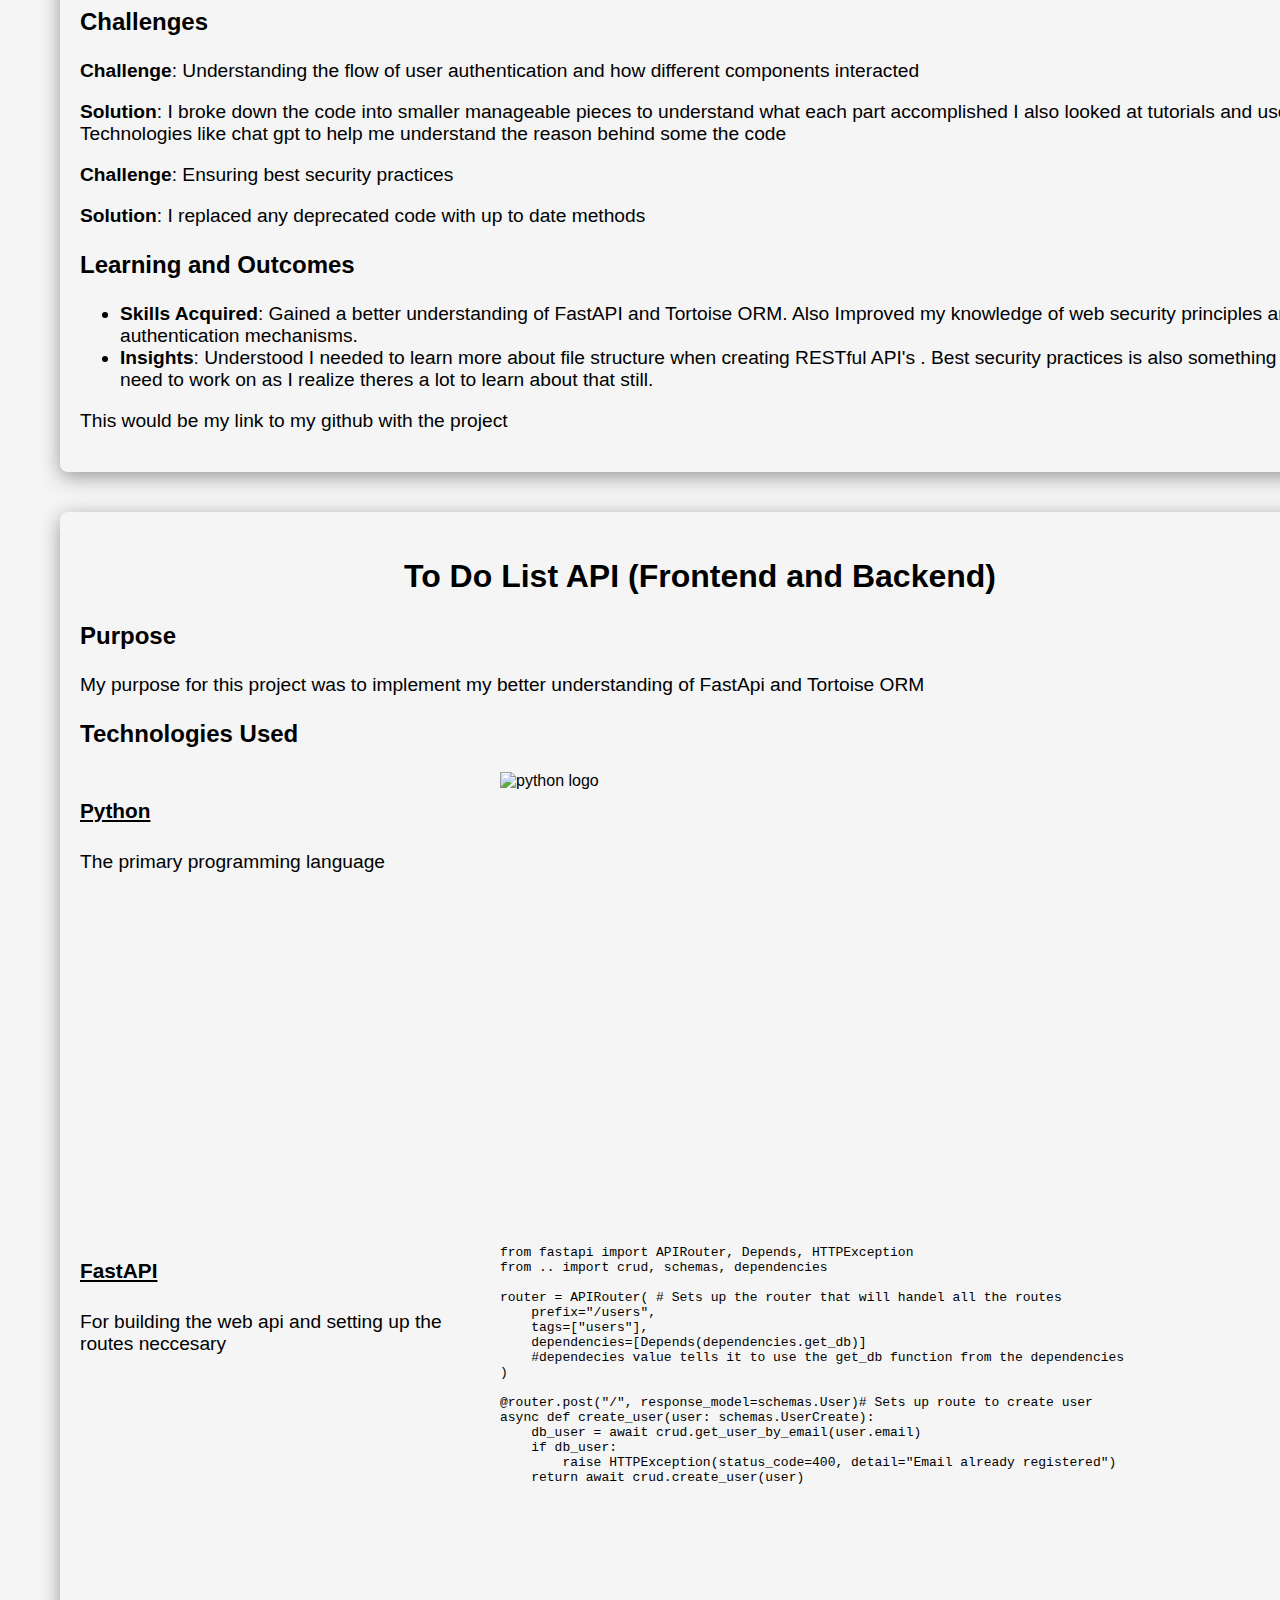
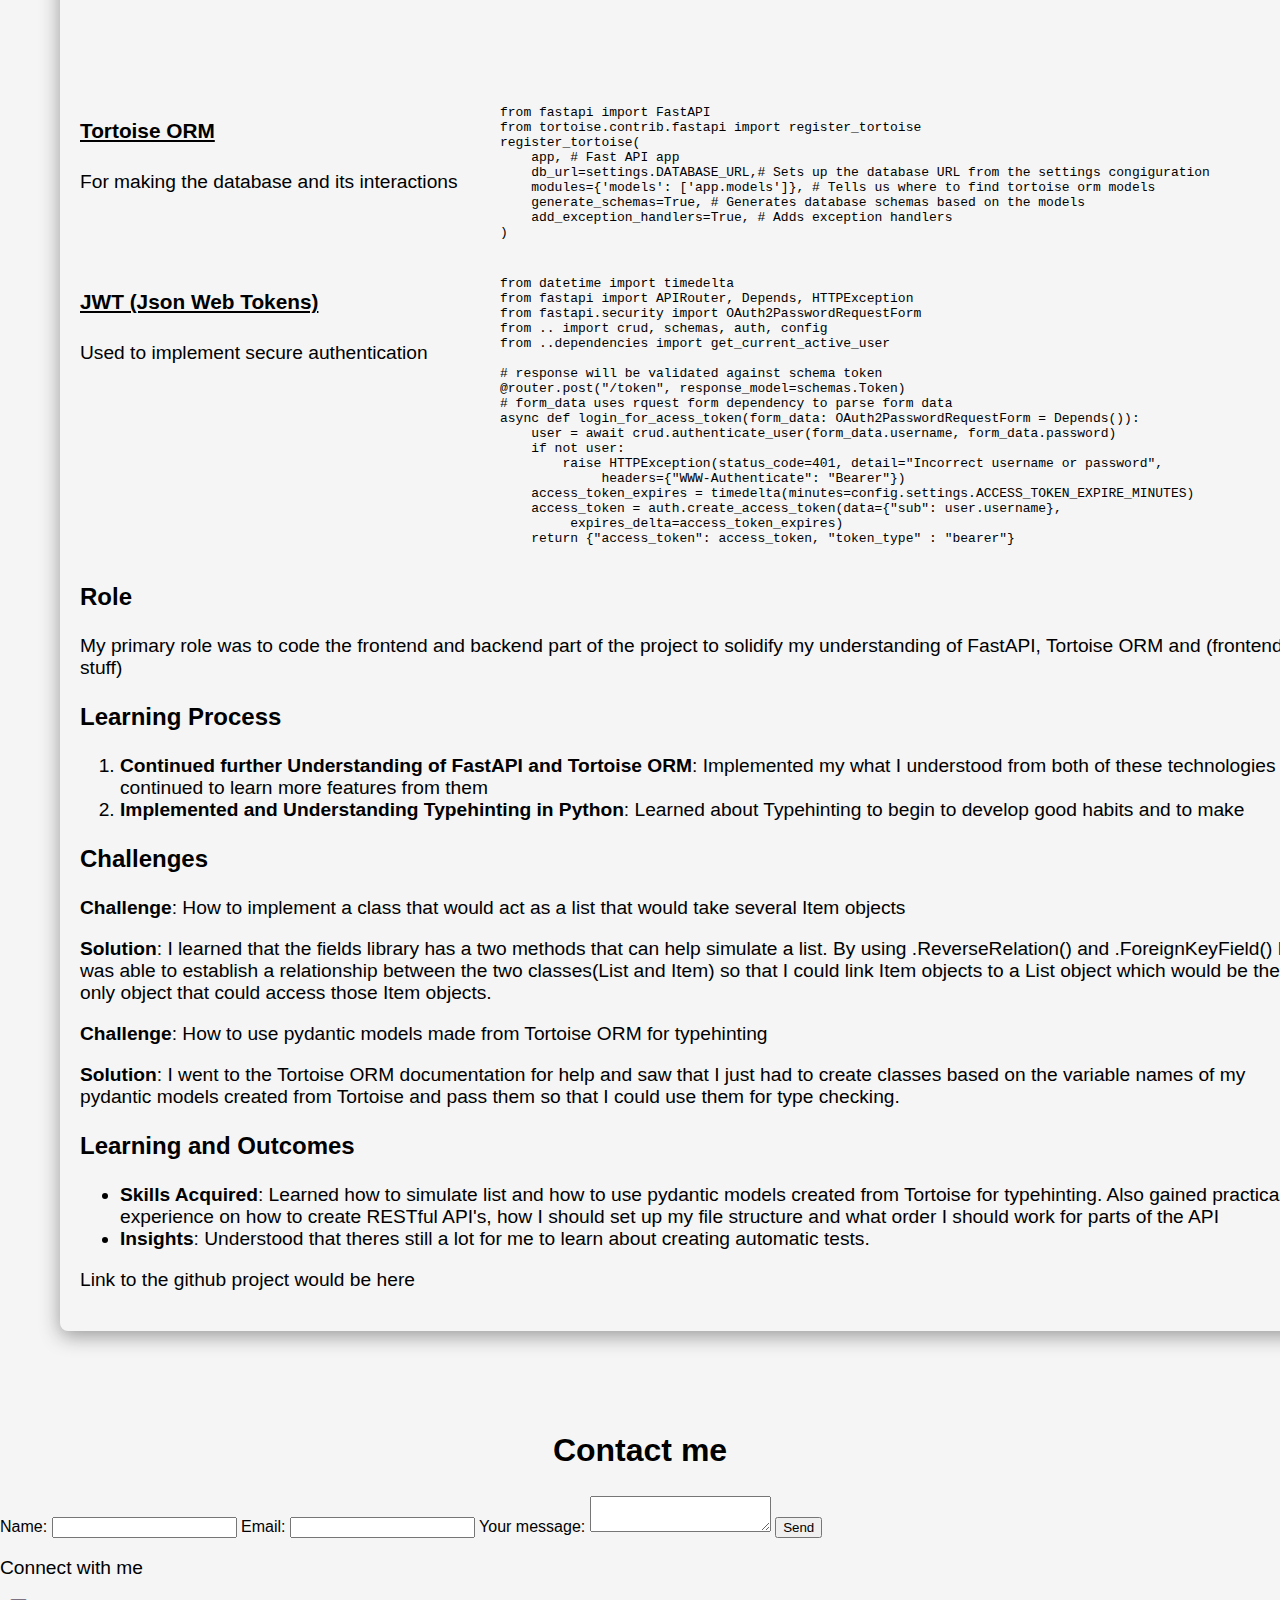
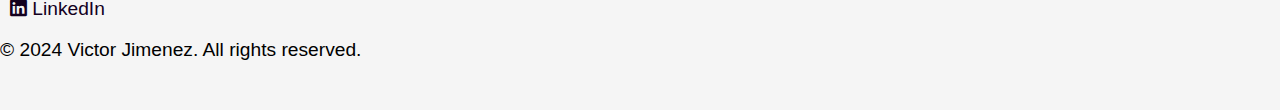
==== commit 4b996687: "Added one more project for featured project. Description is still uncomplete however" ====
--- a/beginnerPortfolio.html
+++ b/beginnerPortfolio.html
@@ -35,13 +35,20 @@
                     </p>    
                 </div>
                 <div class="featured-project2 featured-project">
-                    <img src ="https://images.pexels.com/photos/5717409/pexels-photo-5717409.jpeg">
+                    <img src ="https://images.pexels.com/photos/5717409/pexels-photo-5717409.jpeg" alt="to do list">
                     <h2> To Do List API (Frontend and Backend)</h2>
                     <p>
                         The purpose of this project was to implement and solidify my understanding of FastAPI and Tortoise ORM.
                     </p>
                 </div>
-                <div class="featured-project3 featured-project">3</div>
+                <div class="featured-project3 featured-project">
+                    <img src="https://live.staticflickr.com/4047/4678719596_c5218e252d_b.jpg" alt ="recipe book">
+                    <h2> Recipe Finder Application Frontend</h2>
+                    
+                    <p>
+                        The purpose of this project was to implement and solidify my current understanding of javascript.
+                    </p>
+                </div>
             </div>
         </section>
     </section>
@@ -74,7 +81,13 @@
             <p> I started this project to learn more about FastAPI and how I could use a database with it</p>
             <h3> Technologies used</h3>
             <div class="technologies-container">
-                 
+                <div class="technologie-used">
+                    <h4> Python </h4>
+                    <p>The primary programming language</p>
+                </div>
+                <div class="technologie-used">
+                    <img src="https://upload.wikimedia.org/wikipedia/commons/c/cf/Python_logo_51.svg" alt="python logo" id="photo-resize-program-logo">
+                </div>
                 <div class="technologie-used">
                     <h4> FastAPI </h4>
                     <p>For building the web api and setting up the routes neccesary  </p>
@@ -83,33 +96,65 @@
                     <pre><code class="language-python">from fastapi import APIRouter, Depends, HTTPException
 from .. import crud, schemas, dependencies
 
-router = APIRouter(
+router = APIRouter( # Sets up the router that will handel all the routes
     prefix="/users",
     tags=["users"],
     dependencies=[Depends(dependencies.get_db)]
+    #dependecies value tells it to use the get_db function from the dependencies
 )
 
-@router.post("/", response_model=schemas.User)
+@router.post("/", response_model=schemas.User)# Sets up route to create user
 async def create_user(user: schemas.UserCreate):
     db_user = await crud.get_user_by_email(user.email)
     if db_user:
         raise HTTPException(status_code=400, detail="Email already registered")
-    return await crud.create_user(user)
-                    </code></pre>
+    return await crud.create_user(user)</code></pre>
                     <script src="https://cdnjs.cloudflare.com/ajax/libs/prism/1.23.0/prism.min.js"></script>
                     <script src="https://cdnjs.cloudflare.com/ajax/libs/prism/1.23.0/components/prism-python.min.js"></script>
                 </div>
                 <div class="technologie-used">
                     <h4> Tortoise ORM </h4>
-                    <p>for making the database and its interactions </p>
-                </div>
-                <div class="technologie-used">
-                    <h4> Python </h4>
-                    <p>The primary programming language</p>
-                </div>
+                    <p>For making the database and its interactions </p>
+                </div>
+                <div class="technologie-used">
+                    <pre><code class="language-python">from fastapi import FastAPI
+from tortoise.contrib.fastapi import register_tortoise
+register_tortoise(
+    app, # Fast API app
+    db_url=settings.DATABASE_URL,# Sets up the database URL from the settings congiguration
+    modules={'models': ['app.models']}, # Tells us where to find tortoise orm models
+    generate_schemas=True, # Generates database schemas based on the models
+    add_exception_handlers=True, # Adds exception handlers
+)                   </code></pre>
+                    <script src="https://cdnjs.cloudflare.com/ajax/libs/prism/1.23.0/prism.min.js"></script>
+                    <script src="https://cdnjs.cloudflare.com/ajax/libs/prism/1.23.0/components/prism-python.min.js"></script>
+                </div>
+                
                 <div class="technologie-used">
                     <h4>JWT (Json Web Tokens) </h4>
                     <p>Used to implement secure authentication</p>
+                </div>
+                <div class="technologie-used">
+                    <pre><code class="language-python">from datetime import timedelta
+from fastapi import APIRouter, Depends, HTTPException
+from fastapi.security import OAuth2PasswordRequestForm
+from .. import crud, schemas, auth, config
+from ..dependencies import get_current_active_user
+
+# response will be validated against schema token
+@router.post("/token", response_model=schemas.Token)
+# form_data uses rquest form dependency to parse form data
+async def login_for_acess_token(form_data: OAuth2PasswordRequestForm = Depends()):
+    user = await crud.authenticate_user(form_data.username, form_data.password)
+    if not user:
+        raise HTTPException(status_code=401, detail="Incorrect username or password",
+             headers={"WWW-Authenticate": "Bearer"})
+    access_token_expires = timedelta(minutes=config.settings.ACCESS_TOKEN_EXPIRE_MINUTES)
+    access_token = auth.create_access_token(data={"sub": user.username},
+         expires_delta=access_token_expires)
+    return {"access_token": access_token, "token_type" : "bearer"} </code></pre>
+                    <script src="https://cdnjs.cloudflare.com/ajax/libs/prism/1.23.0/prism.min.js"></script>
+                    <script src="https://cdnjs.cloudflare.com/ajax/libs/prism/1.23.0/components/prism-python.min.js"></script>
                 </div>
         
             </div>
@@ -156,12 +201,84 @@
             <h3> Purpose</h3>
             <p> My purpose for this project was to implement my better understanding of FastApi and Tortoise ORM</p>
             <h3> Technologies Used</h3>
-            <ul> 
-                <li> <strong>FastAPI</strong>: for building the web API </li>
-                <li> <strong>Tortoise ORM</strong>: for making the database and its interactions </li>
-                <li> <strong>Python</strong>: The primary programming language </li>
-                <li> <strong>Typing library</strong>: Used for type hinting which improve quality, readability and maintainability of the code </li>
-            </ul>
+            <div class="technologies-container">
+                <div class="technologie-used">
+                    <h4> Python </h4>
+                    <p>The primary programming language</p>
+                </div>
+                <div class="technologie-used">
+                    <img src="https://upload.wikimedia.org/wikipedia/commons/c/cf/Python_logo_51.svg" alt="python logo" id="photo-resize-program-logo">
+                </div>
+                <div class="technologie-used">
+                    <h4> FastAPI </h4>
+                    <p>For building the web api and setting up the routes neccesary  </p>
+                </div>
+                <div class="technologie-used">
+                    <pre><code class="language-python">from fastapi import APIRouter, Depends, HTTPException
+from .. import crud, schemas, dependencies
+
+router = APIRouter( # Sets up the router that will handel all the routes
+    prefix="/users",
+    tags=["users"],
+    dependencies=[Depends(dependencies.get_db)]
+    #dependecies value tells it to use the get_db function from the dependencies
+)
+
+@router.post("/", response_model=schemas.User)# Sets up route to create user
+async def create_user(user: schemas.UserCreate):
+    db_user = await crud.get_user_by_email(user.email)
+    if db_user:
+        raise HTTPException(status_code=400, detail="Email already registered")
+    return await crud.create_user(user)</code></pre>
+                    <script src="https://cdnjs.cloudflare.com/ajax/libs/prism/1.23.0/prism.min.js"></script>
+                    <script src="https://cdnjs.cloudflare.com/ajax/libs/prism/1.23.0/components/prism-python.min.js"></script>
+                </div>
+                <div class="technologie-used">
+                    <h4> Tortoise ORM </h4>
+                    <p>For making the database and its interactions </p>
+                </div>
+                <div class="technologie-used">
+                    <pre><code class="language-python">from fastapi import FastAPI
+from tortoise.contrib.fastapi import register_tortoise
+register_tortoise(
+    app, # Fast API app
+    db_url=settings.DATABASE_URL,# Sets up the database URL from the settings congiguration
+    modules={'models': ['app.models']}, # Tells us where to find tortoise orm models
+    generate_schemas=True, # Generates database schemas based on the models
+    add_exception_handlers=True, # Adds exception handlers
+)                   </code></pre>
+                    <script src="https://cdnjs.cloudflare.com/ajax/libs/prism/1.23.0/prism.min.js"></script>
+                    <script src="https://cdnjs.cloudflare.com/ajax/libs/prism/1.23.0/components/prism-python.min.js"></script>
+                </div>
+                
+                <div class="technologie-used">
+                    <h4>JWT (Json Web Tokens) </h4>
+                    <p>Used to implement secure authentication</p>
+                </div>
+                <div class="technologie-used">
+                    <pre><code class="language-python">from datetime import timedelta
+from fastapi import APIRouter, Depends, HTTPException
+from fastapi.security import OAuth2PasswordRequestForm
+from .. import crud, schemas, auth, config
+from ..dependencies import get_current_active_user
+
+# response will be validated against schema token
+@router.post("/token", response_model=schemas.Token)
+# form_data uses rquest form dependency to parse form data
+async def login_for_acess_token(form_data: OAuth2PasswordRequestForm = Depends()):
+    user = await crud.authenticate_user(form_data.username, form_data.password)
+    if not user:
+        raise HTTPException(status_code=401, detail="Incorrect username or password",
+             headers={"WWW-Authenticate": "Bearer"})
+    access_token_expires = timedelta(minutes=config.settings.ACCESS_TOKEN_EXPIRE_MINUTES)
+    access_token = auth.create_access_token(data={"sub": user.username},
+         expires_delta=access_token_expires)
+    return {"access_token": access_token, "token_type" : "bearer"} </code></pre>
+                    <script src="https://cdnjs.cloudflare.com/ajax/libs/prism/1.23.0/prism.min.js"></script>
+                    <script src="https://cdnjs.cloudflare.com/ajax/libs/prism/1.23.0/components/prism-python.min.js"></script>
+                </div>
+        
+            </div>
             <h3> Role</h3>
             <p> My primary role was to code the frontend and backend part of the project to solidify my understanding of FastAPI, Tortoise ORM and (frontend stuff)</p>
             <h3> Learning Process</h3>
--- a/beginnerPortfolio.css
+++ b/beginnerPortfolio.css
@@ -20,15 +20,27 @@
     max-width: 100%; /* Optionally, limits the image width to the container width */
     height: auto; /* Ensures the image maintains its aspect ratio */
 }
+#photo-resize-program-logo {
+    display: block; /* Ensures the image behaves like a block element */
+    margin: 0 auto; /* Centers the image horizontally */
+    width: auto;
+    max-width: 100%; /* Optionally, limits the image width to the container width */
+    height: auto; /* Ensures the image maintains its aspect ratio */
+}
 .about-section {
     background-color: var(--primary-color);
     color: black;
-    text-align: center;
+    text-align: start;
+    
+}
+.about-section p {
+    margin: 0 auto;
+    max-width: 75ch;
     
 }
 .portfolio-section {
     background-color: var(--primary-color);
-    padding: 5px 40px;
+    padding: 5px 60px;
 }
 .contact-section {
     background-color:var(--primary-color);
@@ -48,11 +60,8 @@
 h4 {
     font-size: 1.3rem;
 }
-p{
-    margin: 0 auto;
-    font-size: 1.2rem;
-    max-width: 75ch;
-    
+p, ol, ul{
+    font-size: 1.2rem;    
 }
 section {
     width: 100%;
@@ -101,6 +110,13 @@
     padding: 20px;
     margin: 40px 0;
     box-shadow: 0px 5px 20px rgb(152, 152, 152);
+
+}
+.project p, ol, ul{
+    max-width: 115ch;
+}
+.project h4 {
+    text-decoration: underline;
 }
 .social-links {
     list-style: none;
@@ -127,6 +143,7 @@
     border: 1px solid #333;
     width: 200px;
     height: 200px;
+    z-index: 1001;
     margin: 0 auto;
     overflow: hidden;
     text-align: center;
@@ -172,6 +189,7 @@
     height: auto;
     max-height: 50%;
     object-fit: cover;
+
     
 }
 .featured-project2 {
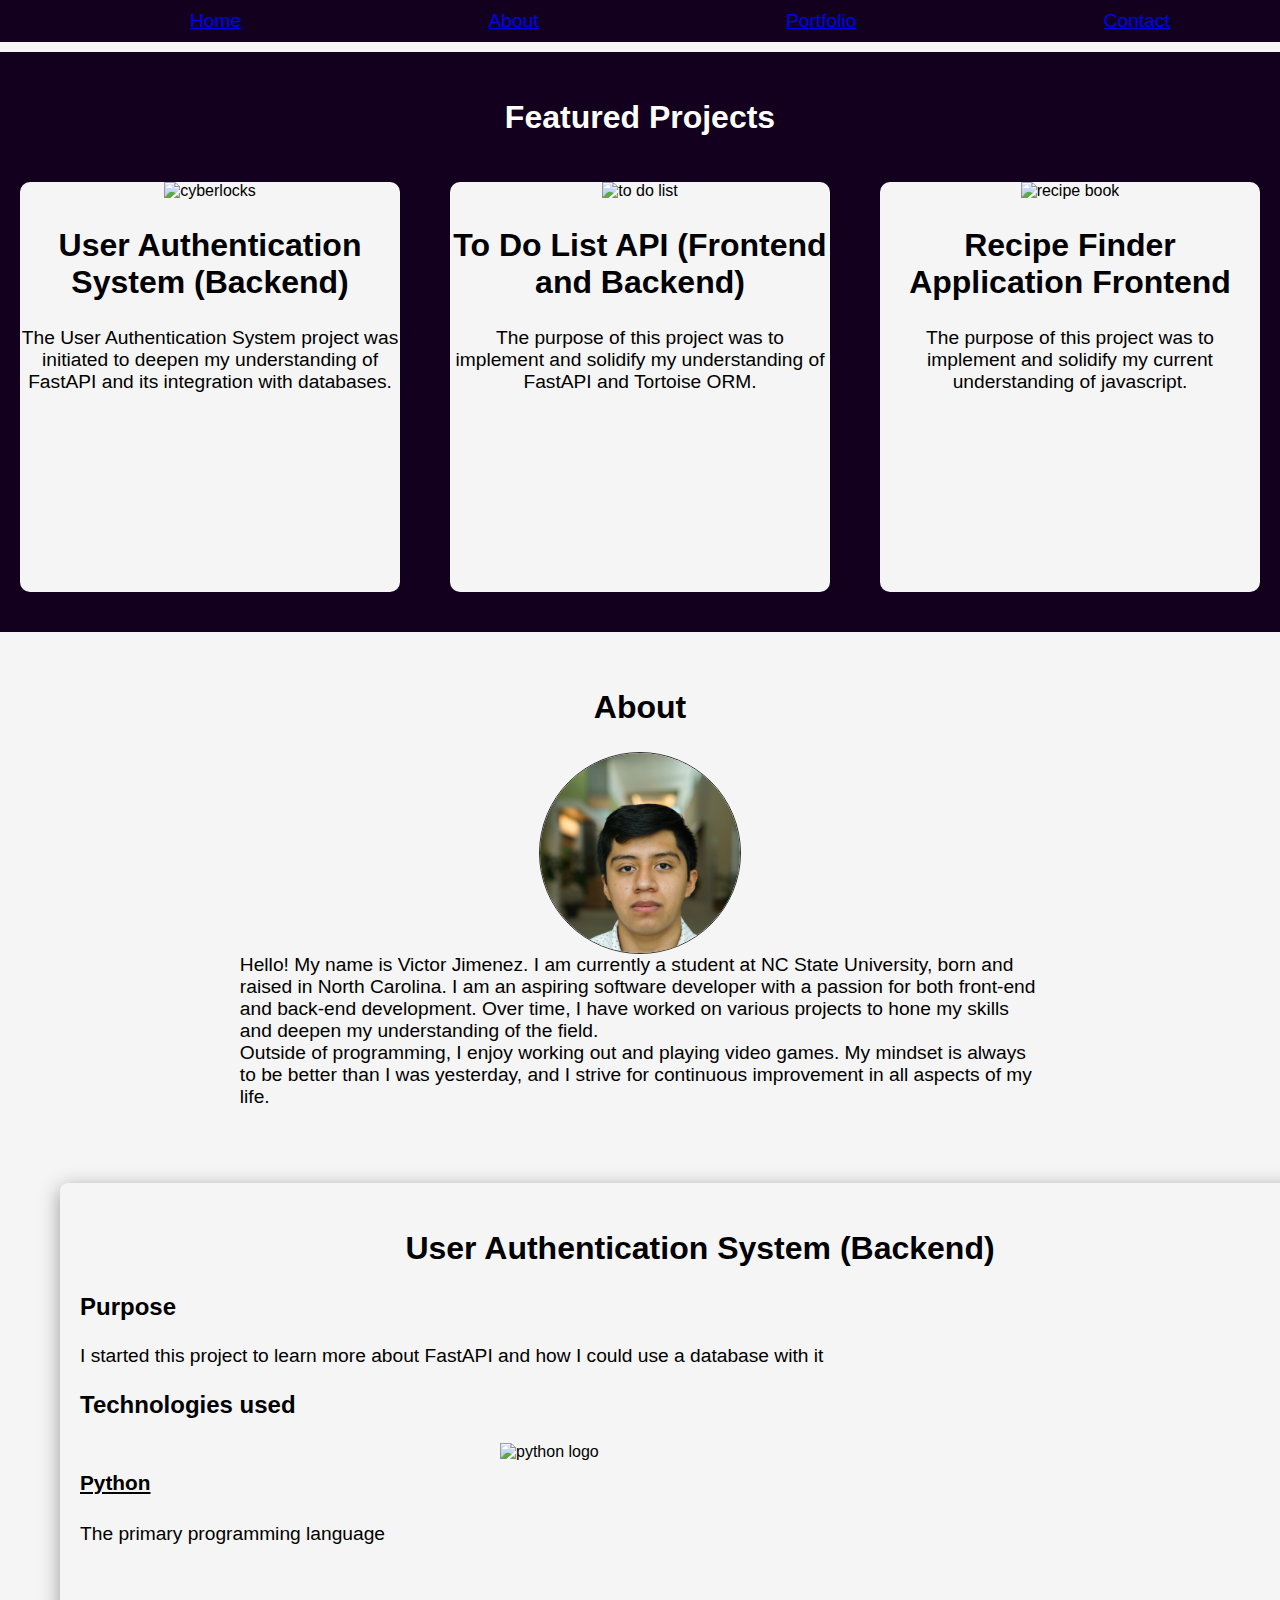
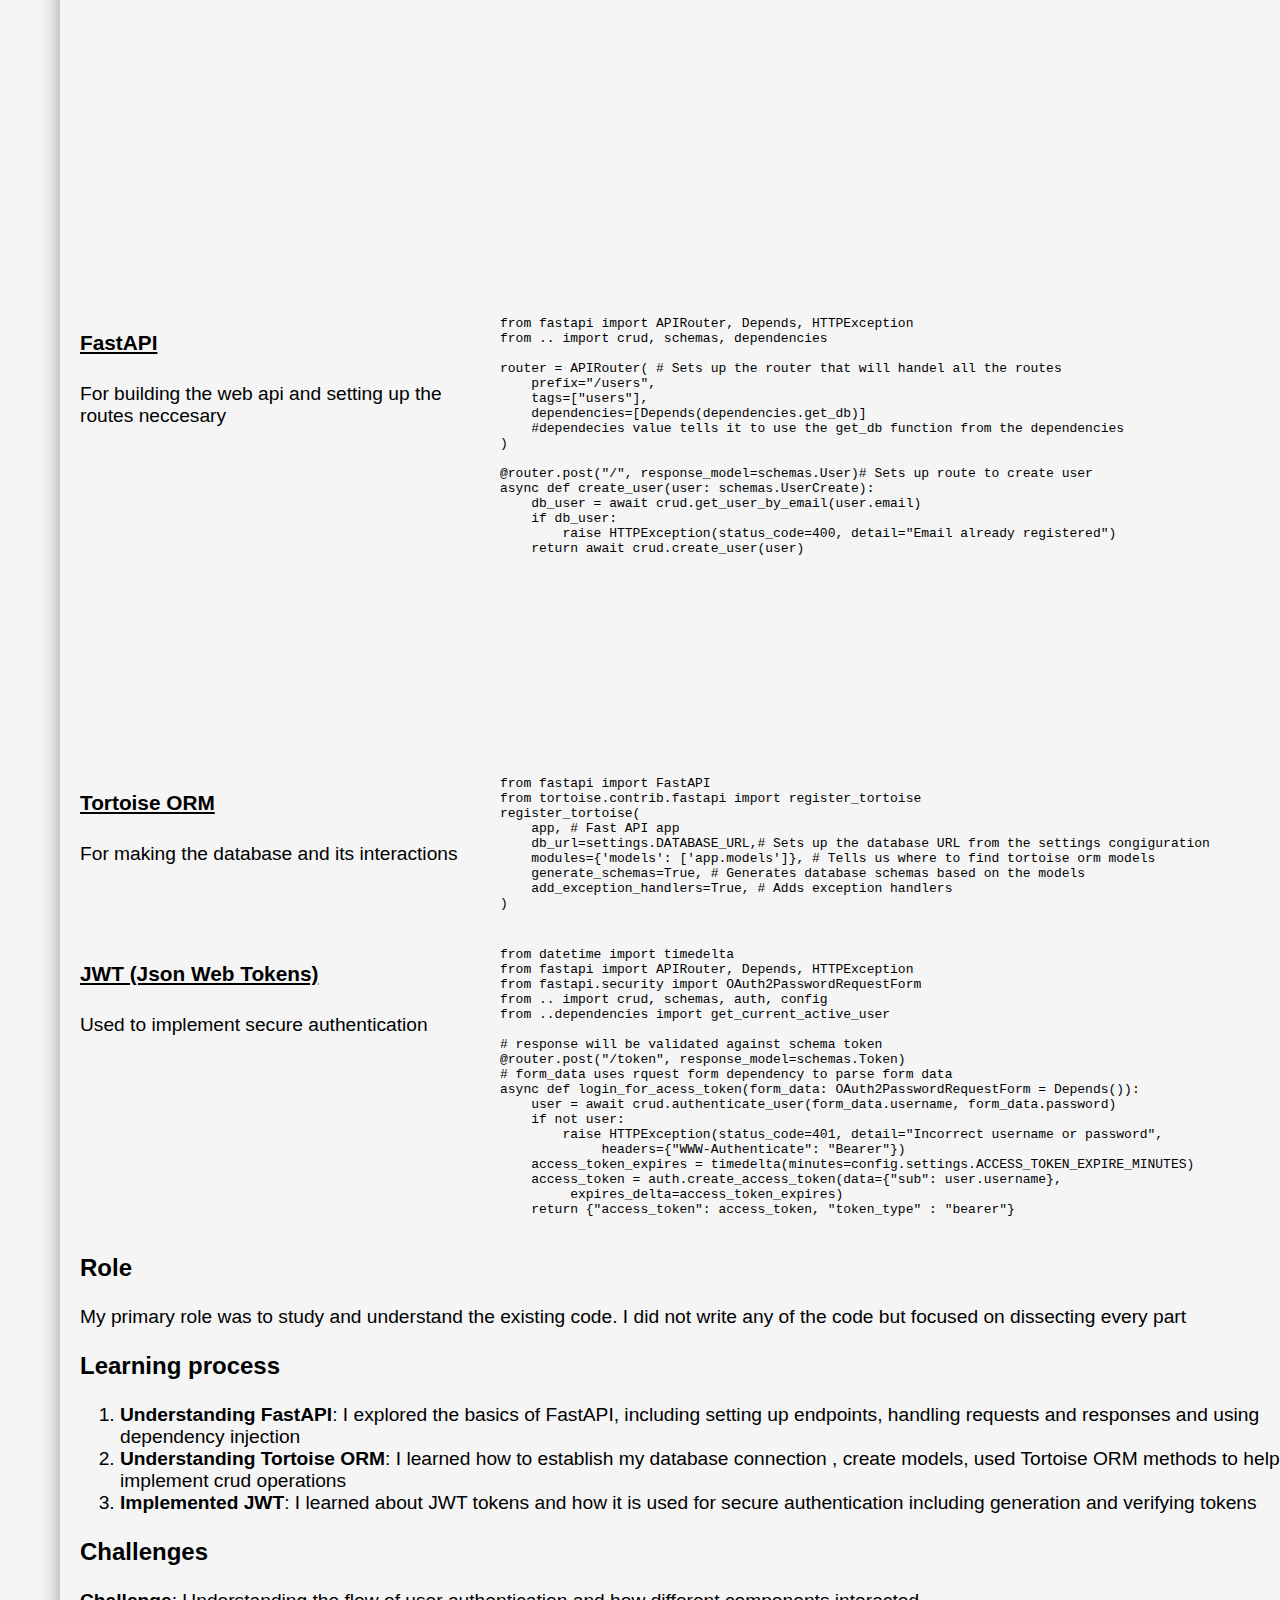
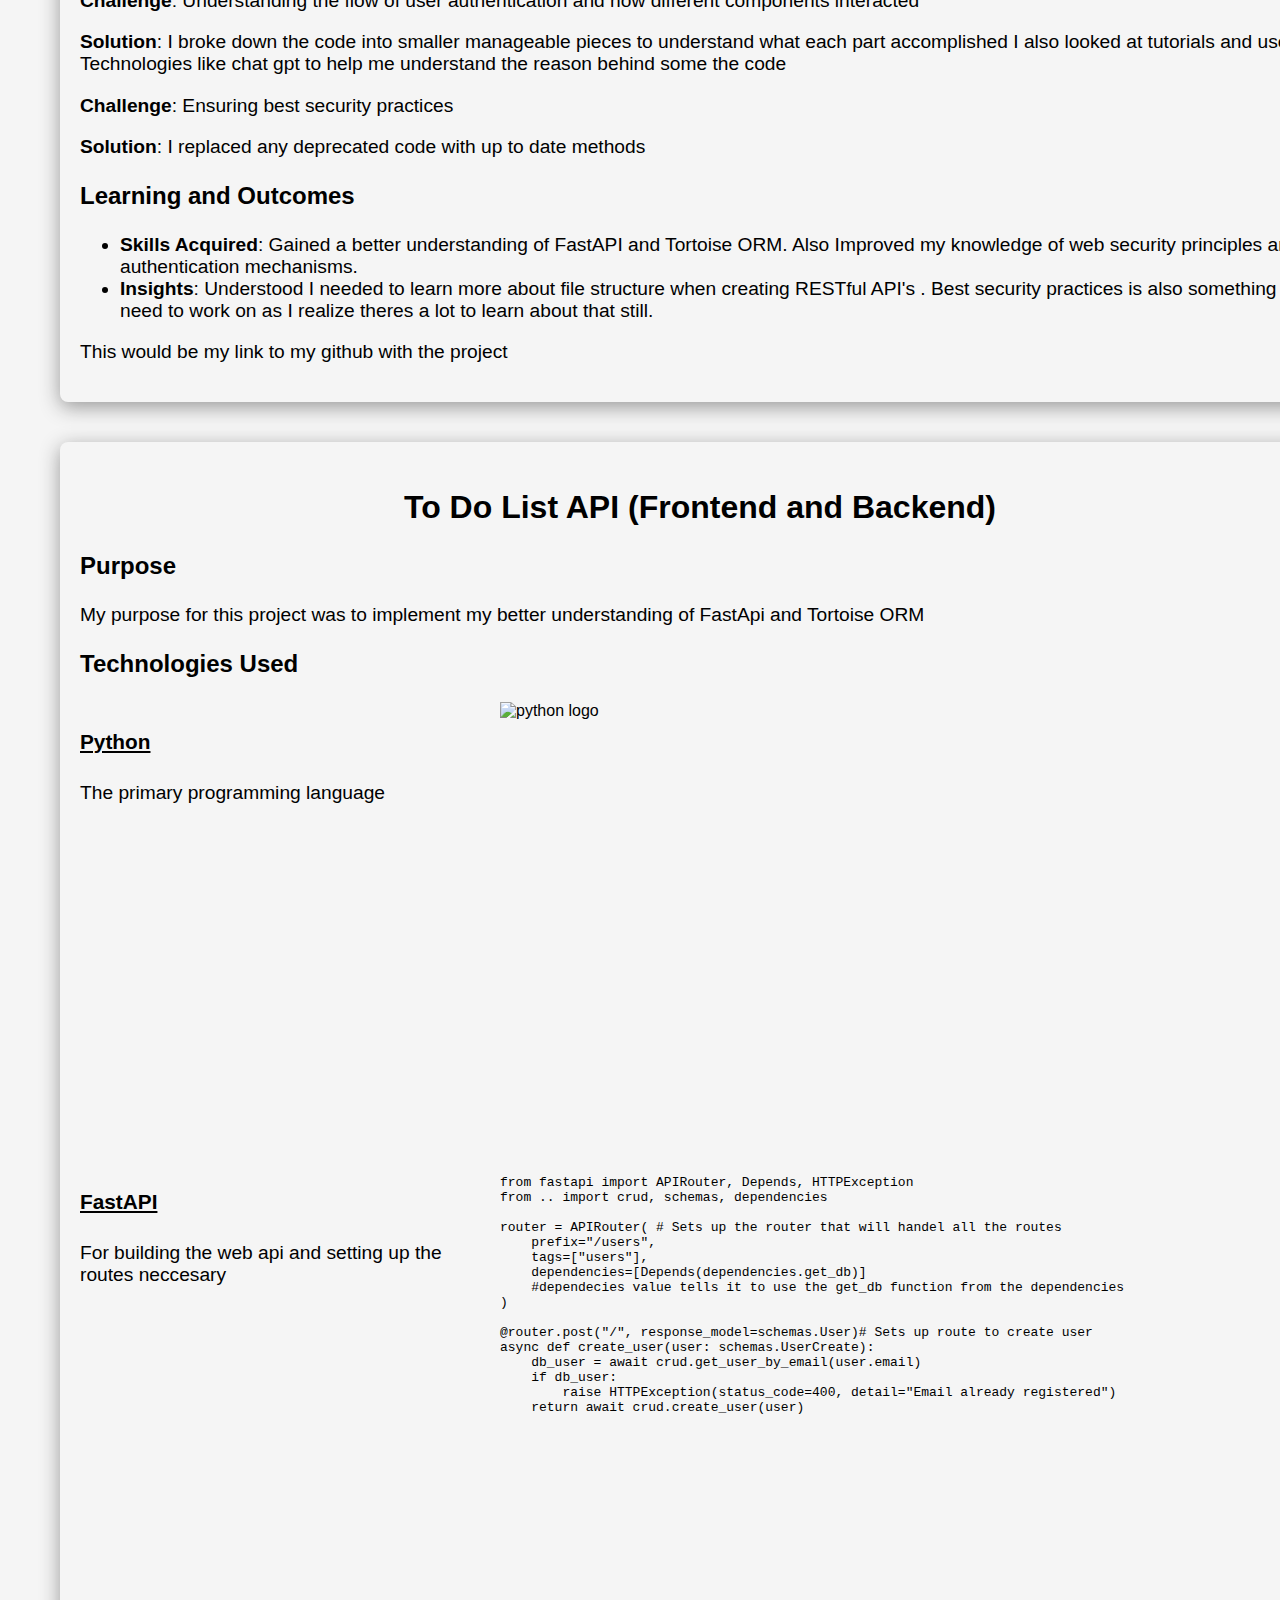
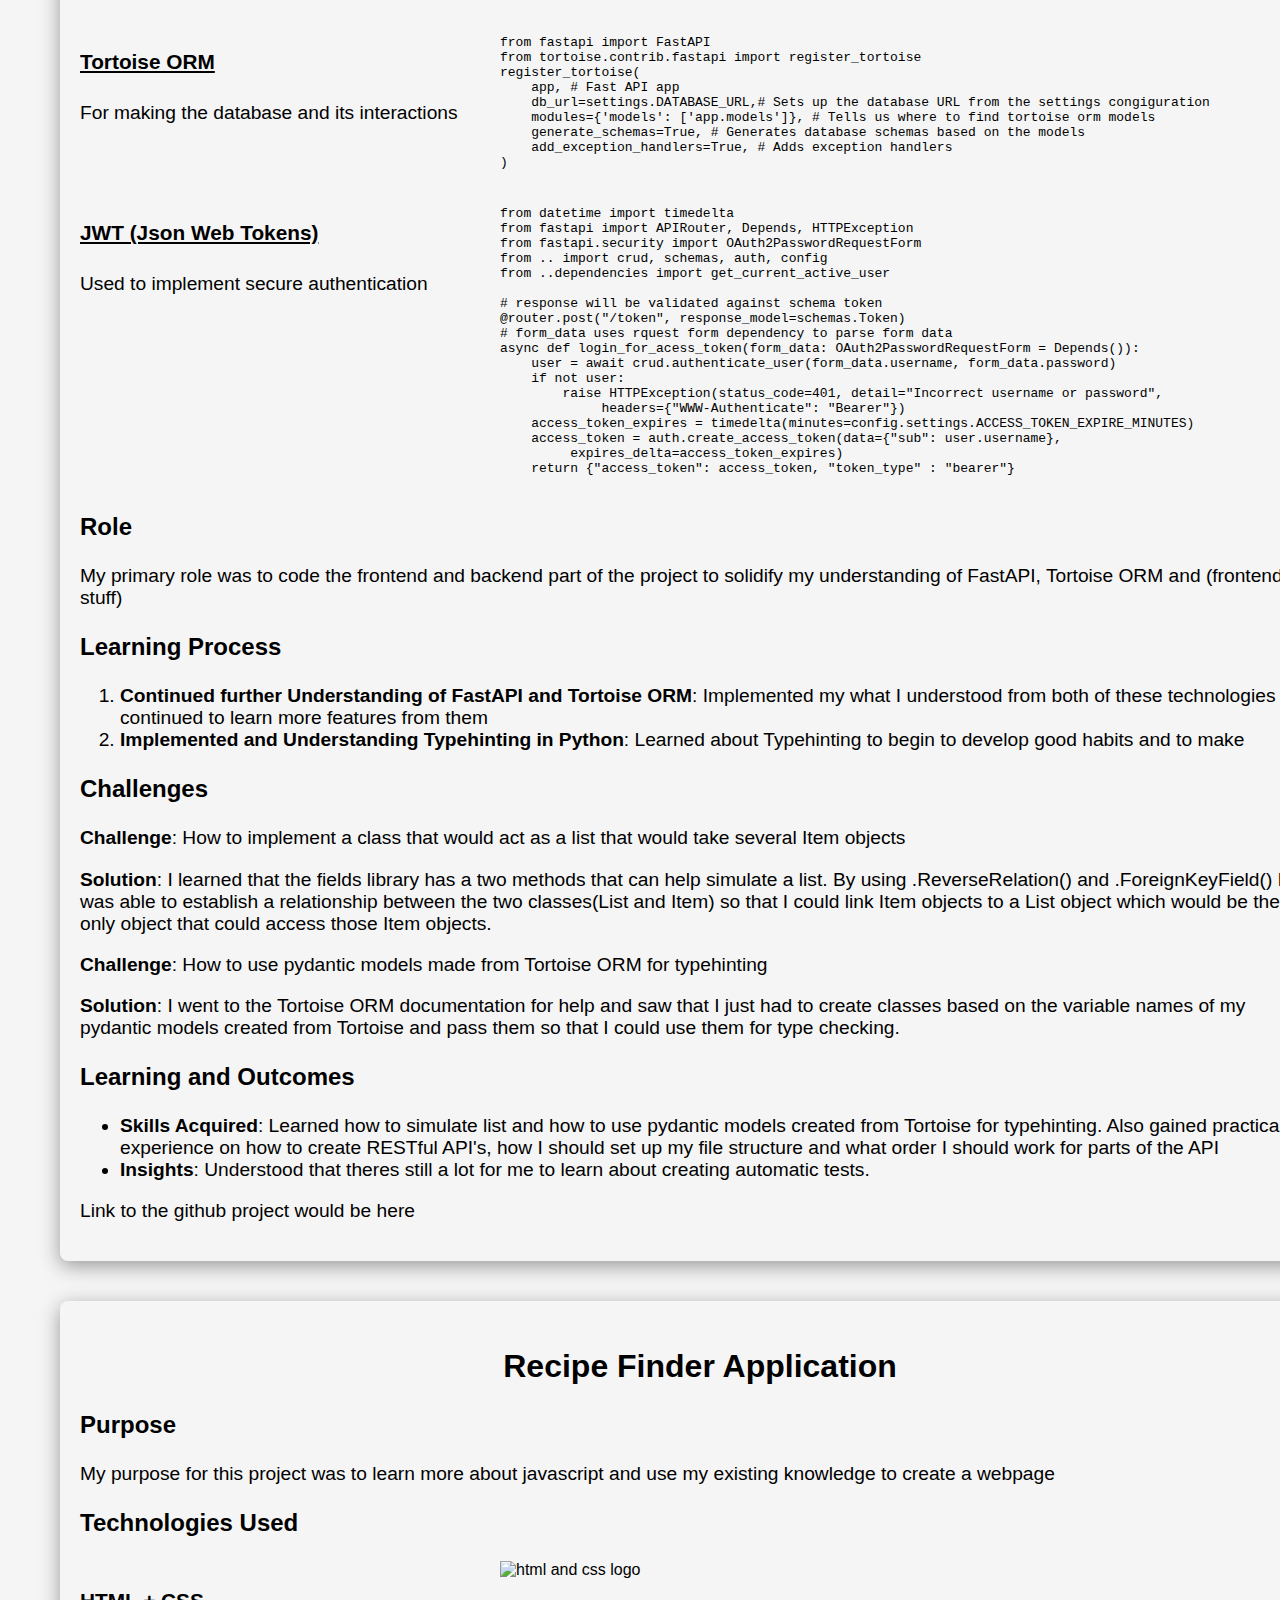
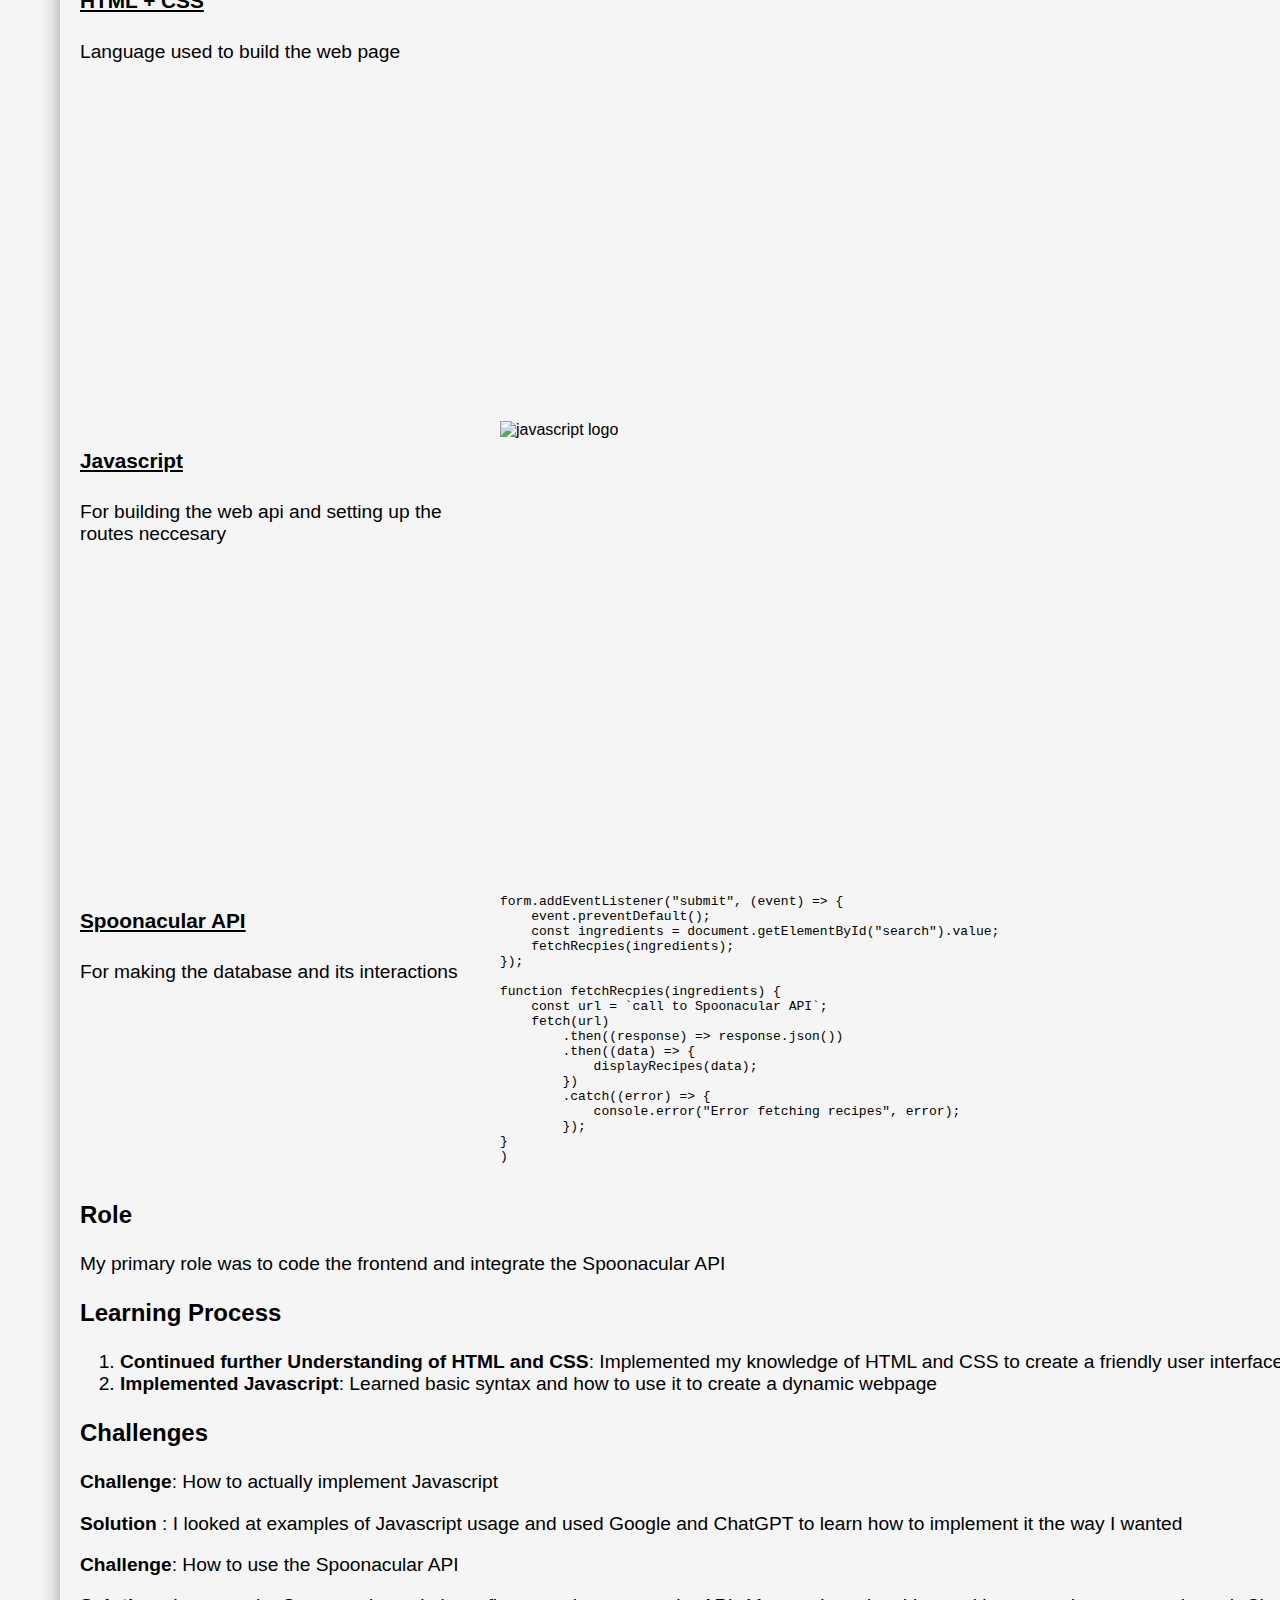
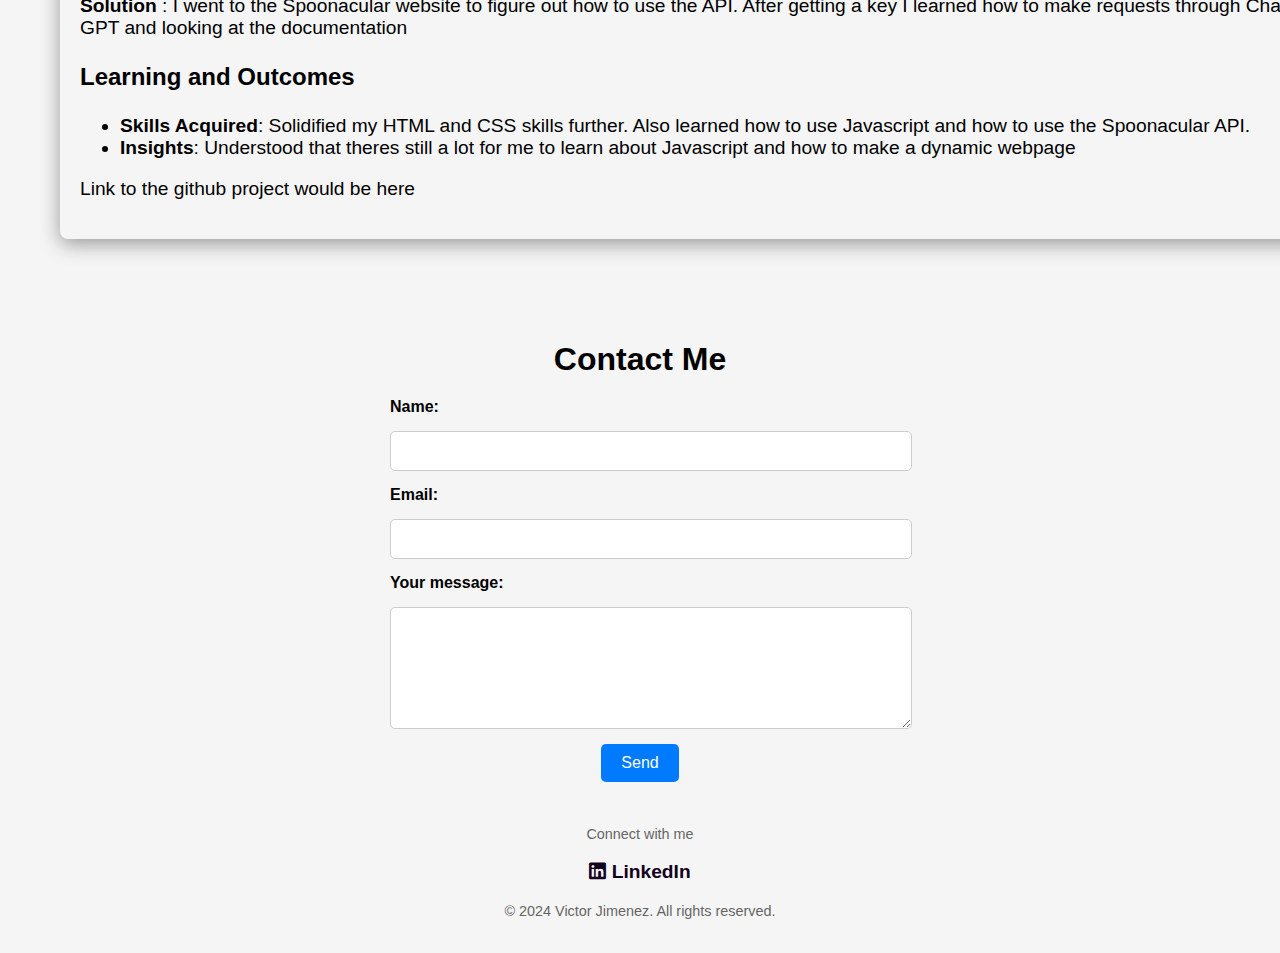
==== commit de128cb3: "Cleaned up portfolio and now I have added three projects! Contact form was cleaned up. Temporary fix" ====
--- a/beginnerPortfolio.html
+++ b/beginnerPortfolio.html
@@ -8,7 +8,7 @@
     <link rel="stylesheet" href="https://cdnjs.cloudflare.com/ajax/libs/font-awesome/5.15.4/css/all.min.css">
     <link href="https://cdnjs.cloudflare.com/ajax/libs/prism/1.23.0/themes/prism-okaidia.min.css" rel="stylesheet" />
 
-    <title>My First HTML Page</title>
+    <title>Victor's Web Portfolio</title>
 </head>
 <body>
     
@@ -22,7 +22,7 @@
     </nav>
 
     <section id = "Home" class="home-section">
-        <h1> This is Victor Jimenez</h1>
+
 
         <section id="Featured-Projects-Part">
             <h2> Featured Projects</h2>
@@ -308,29 +308,106 @@
             </ul>
             <p> Link to the github project would be here</p>
         </div>
+        <div class="project">
+            <h2> Recipe Finder Application</h2>
+            <h3> Purpose</h3>
+            <p> My purpose for this project was to learn more about javascript and use my existing knowledge to create a webpage</p>
+            <h3> Technologies Used</h3>
+            <div class="technologies-container">
+                <div class="technologie-used">
+                    <h4> HTML + CSS </h4>
+                    <p> Language used to build the web page</p>
+                </div>
+                <div class="technologie-used">
+                    <img src="https://miro.medium.com/v2/resize:fit:792/1*lJ32Bl-lHWmNMUSiSq17gQ.png" alt="html and css logo" id="temp-fix1">
+                </div>
+                <div class="technologie-used">
+                    <h4> Javascript </h4>
+                    <p>For building the web api and setting up the routes neccesary  </p>
+                </div>
+                <div class="technologie-used">
+                    <img src = "https://1000logos.net/wp-content/uploads/2020/09/JavaScript-Logo.png" alt="javascript logo" id="temp-fix2">
+                </div>
+                <div class="technologie-used">
+                    <h4> Spoonacular API </h4>
+                    <p>For making the database and its interactions </p>
+                </div>
+                <div class="technologie-used">
+                    <pre><code class="language-javascript">form.addEventListener("submit", (event) => {
+    event.preventDefault();
+    const ingredients = document.getElementById("search").value;
+    fetchRecpies(ingredients);
+});
+                
+function fetchRecpies(ingredients) {
+    const url = `call to Spoonacular API`;
+    fetch(url)
+        .then((response) => response.json())
+        .then((data) => {
+            displayRecipes(data);
+        })
+        .catch((error) => {
+            console.error("Error fetching recipes", error);
+        });
+}
+)                   </code></pre>
+                    <script src="https://cdnjs.cloudflare.com/ajax/libs/prism/1.23.0/prism.min.js"></script>
+                    <script src="https://cdnjs.cloudflare.com/ajax/libs/prism/1.23.0/components/prism-python.min.js"></script>
+                </div>
+                
+                
+        
+            </div>
+            <h3> Role</h3>
+            <p> My primary role was to code the frontend and integrate the Spoonacular API</p>
+            <h3> Learning Process</h3>
+            <ol>
+                <li><strong>Continued further Understanding of HTML and CSS</strong>: Implemented my knowledge of HTML and CSS to create a friendly user interface</li>
+                <li><strong> Implemented Javascript</strong>: Learned basic syntax and how to use it to create a dynamic webpage</li>
+            </ol>
+            <h3> Challenges </h3>
+            <p> <strong>Challenge</strong>: How to actually implement Javascript</p>
+            <p><strong> Solution</strong>
+                : I looked at examples of Javascript usage and used Google and ChatGPT to learn how to implement it the way I wanted 
+                
+            </p>
+            <p><strong>Challenge</strong>: How to use the Spoonacular API</p>
+            <p><strong>Solution</strong>
+                : I went to the Spoonacular website to figure out how to use the API. After getting a key I learned how to make requests through Chat GPT and looking at the documentation
+            </p>
+            <h3> Learning and Outcomes</h3>
+            <ul>
+                <li><strong>Skills Acquired</strong>: Solidified my HTML and CSS skills further. Also learned how to use Javascript and how to use the Spoonacular API.
+                </li>
+                <li><strong>Insights</strong>: Understood that theres still a lot for me to learn about Javascript and how to make a dynamic webpage</li>
+            </ul>
+            <p> Link to the github project would be here</p>
+        </div>
     </section>
 
-    <section id = "Contact" class="contact-section">
-        <h2>Contact me</h2>
+    <section id="Contact" class="contact-section">
+        <h2>Contact Me</h2>
         <form action="https://formspree.io/f/mnnandla" method="POST">
-            <label for name="name"> Name:</label>
+            <label for="name">Name:</label>
             <input type="text" id="name" name="name" required>
-
-            <label for email="email"> Email:</label>
+            
+            <label for="email">Email:</label>
             <input type="email" id="email" name="email" required>
-
-            <label for message="message"> Your message:</label>
-            <textarea type="text" id="message" name="message" required></textarea>
-
-            <button type="submit"> Send</button>
+            
+            <label for="message">Your message:</label>
+            <textarea id="message" name="message" required></textarea>
+            
+            <button type="submit">Send</button>
         </form>
+        
         <footer> 
             <p>Connect with me</p>
             <ul class="social-links">
-                <li><a href="https://www.linkedin.com/in/victor-jimenez-36b8a1294" target="_blank"><i class="fab fa-linkedin"></i> LinkedIn</a></li>
+                <li><a href="https://www.linkedin.com/in/victor-jimenez-36b8a1294" target="_blank">
+                    <i class="fab fa-linkedin"></i> LinkedIn</a></li>
             </ul>
             <p>&copy; 2024 Victor Jimenez. All rights reserved.</p>
         </footer>
-        
     </section>
+    
 </body>--- a/beginnerPortfolio.css
+++ b/beginnerPortfolio.css
@@ -10,9 +10,20 @@
     background-color: var(--primary-color);
     padding: 0px;
 }
+#temp-fix1 {
+    width: 700px;
+    height: 450px;
+    align-self: center;
+}
+#temp-fix2 {
+    width: 700px;
+    height: 450px;
+    align-self: center;
+}
 #photo-resize {
     text-align: center;
 }
+
 #photo-resize img {
     display: block; /* Ensures the image behaves like a block element */
     margin: 0 auto; /* Centers the image horizontally */
@@ -79,7 +90,7 @@
 }
 .nav-bar {
     background-color: var(--dark-color);
-    padding: 10px;
+    padding: 10px 190px;
     position: sticky;
     top: 0;
     z-index: 999;
@@ -87,12 +98,18 @@
 }
 .nav-list {
     display: flex;
-    justify-content: space-around;
+    
+    
+    justify-content: space-evenly;
     list-style: none;
     margin: 0;
     padding: 0;
 }
+.nav-list li{
+    flex-grow: 1;
+}
 .nav-item a:link, .nav-item:visited {
+    align-self: center;
     color: white;
     text-decoration: none;
     padding: 10px 20px;
@@ -152,13 +169,14 @@
     width: 100%;
     height: 100%;
     background-color: var(--dark-color);
-    padding: 20px;
+
     color: white;
 }
 .featured-container {
     text-align: center;
     display: grid;
     font-size: 1rem;
+    padding: 20px;
     grid-template-columns: repeat(3, 1fr);
     grid-template-rows: repeat(1, 410px);
     column-gap: 50px;
@@ -205,6 +223,7 @@
     grid-column-end: 4;
     grid-row-start: 1;
     grid-row-end: 2;
+    overflow: hidden;
 }
 .technologies-container {
     display: grid;
@@ -221,6 +240,96 @@
     width: 100%;
     height: auto;
 }
+/* Center and style the contact-section */
+.contact-section {
+    display: flex;
+    flex-direction: column;
+    align-items: center;
+    text-align: center;
+    padding: 20px;
+    max-width: 600px;
+    margin: 0 auto;
+}
+
+.contact-section h2 {
+    margin-bottom: 20px;
+    font-size: 2rem;
+}
+
+/* Style the form */
+.contact-section form {
+    display: flex;
+    flex-direction: column;
+    width: 100%;
+    max-width: 500px;
+    gap: 15px;
+}
+
+.contact-section label {
+    text-align: left;
+    font-weight: bold;
+}
+
+.contact-section input, 
+.contact-section textarea {
+    width: 100%;
+    padding: 10px;
+    border: 1px solid #ccc;
+    border-radius: 5px;
+    font-size: 1rem;
+}
+
+.contact-section textarea {
+    resize: vertical;
+    min-height: 100px;
+}
+
+.contact-section button {
+    align-self: center;
+    padding: 10px 20px;
+    background-color: #007bff;
+    color: #fff;
+    border: none;
+    border-radius: 5px;
+    font-size: 1rem;
+    cursor: pointer;
+    transition: background-color 0.3s;
+}
+
+.contact-section button:hover {
+    background-color: #0056b3;
+}
+
+/* Style the footer */
+.contact-section footer {
+    margin-top: 30px;
+}
+
+.contact-section .social-links {
+    list-style: none;
+    padding: 0;
+}
+
+.contact-section .social-links li {
+    display: inline;
+    margin-right: 10px;
+}
+
+.contact-section .social-links a {
+    color: #007bff;
+    text-decoration: none;
+    font-weight: bold;
+}
+
+.contact-section .social-links a:hover {
+    color: #0056b3;
+}
+
+.contact-section p {
+    font-size: 0.9rem;
+    color: #666;
+}
+
 /* Media query for tablets (max-width: 10023x) */
 @media (max-width: 1023px) {
     .nav-list {
